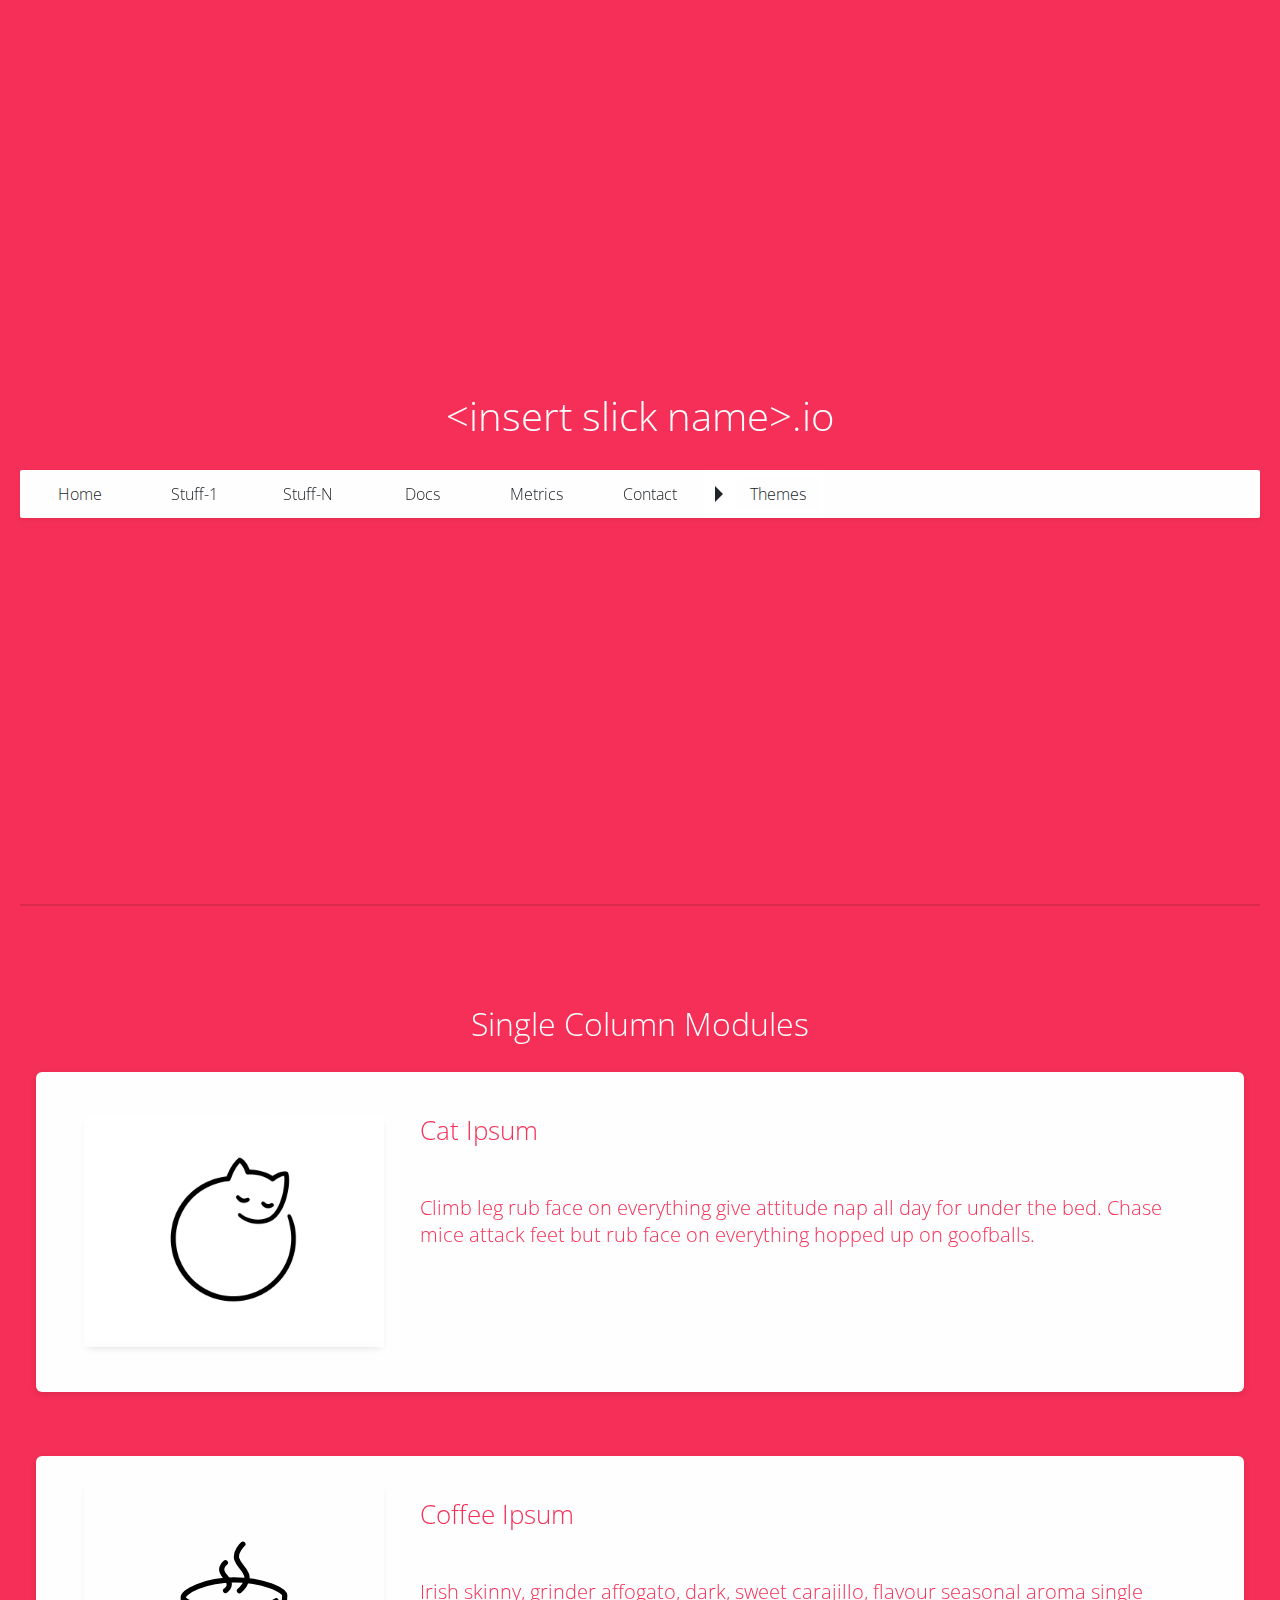
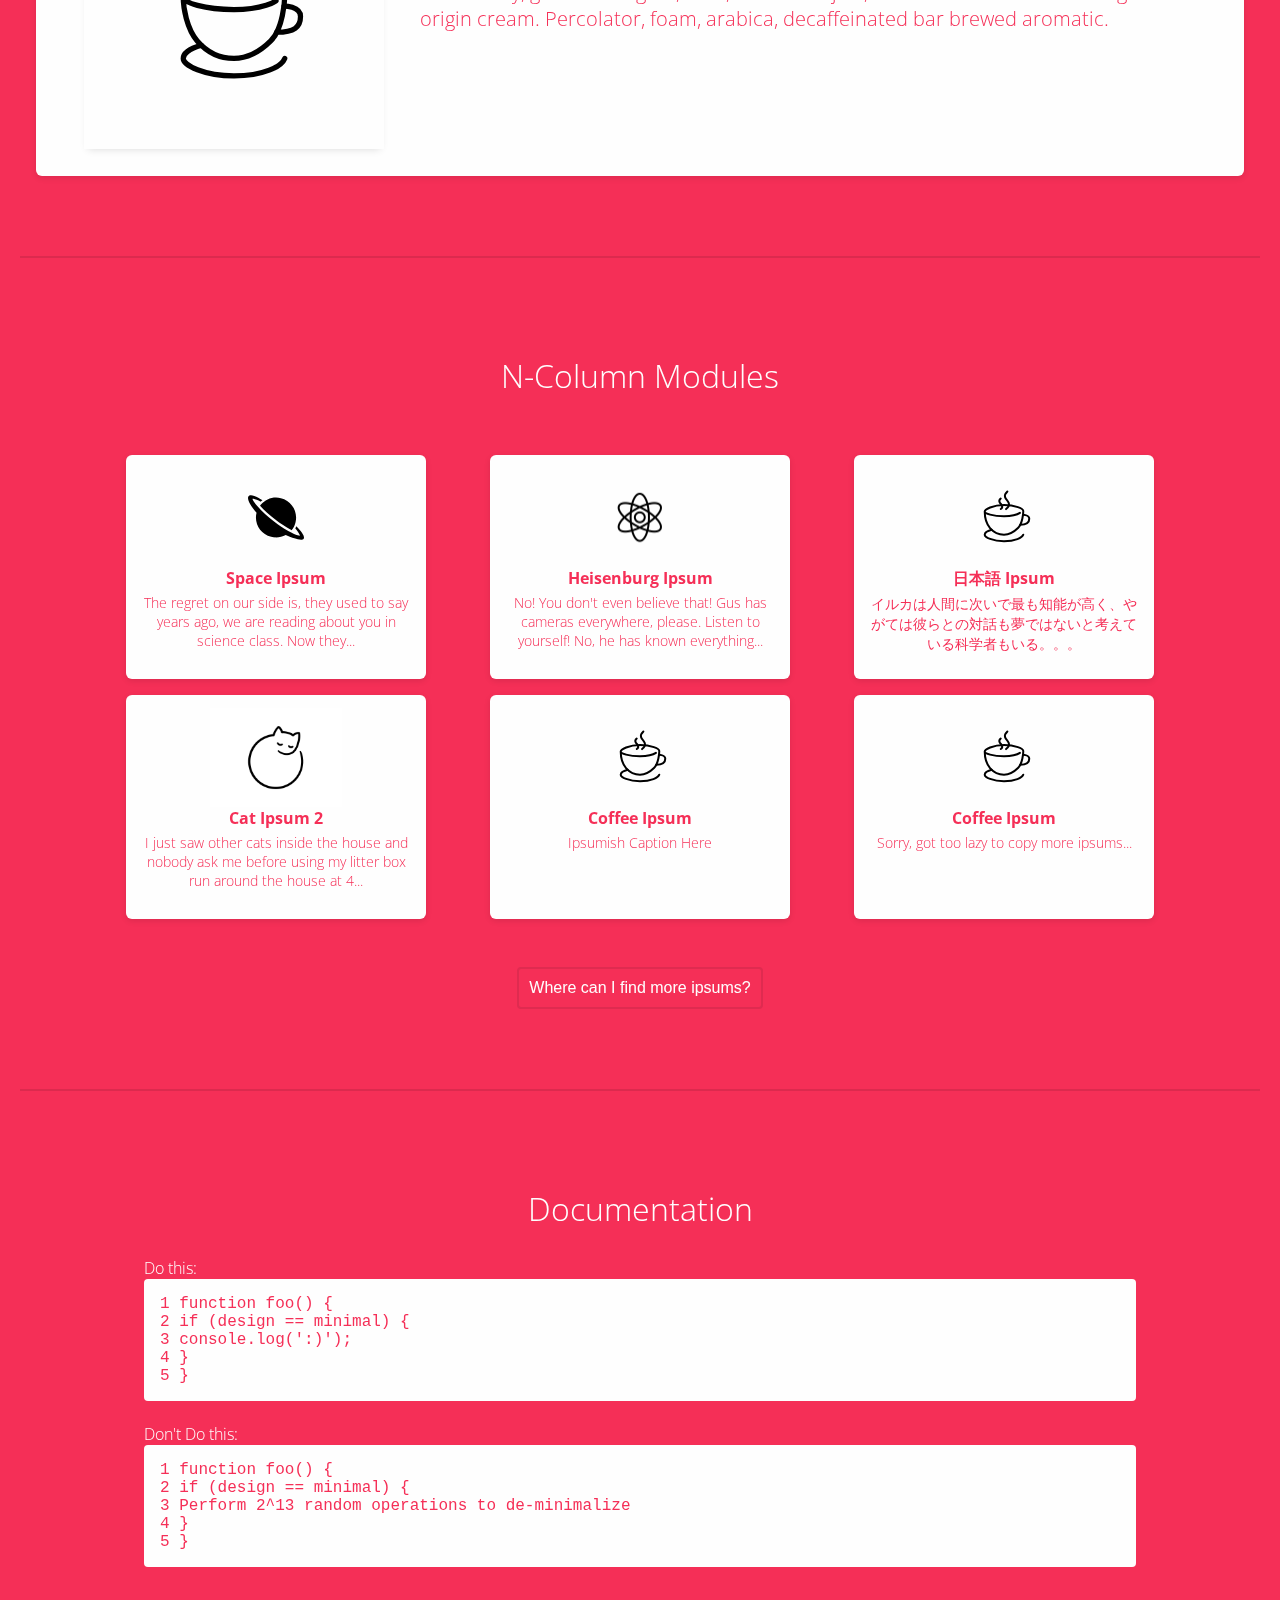
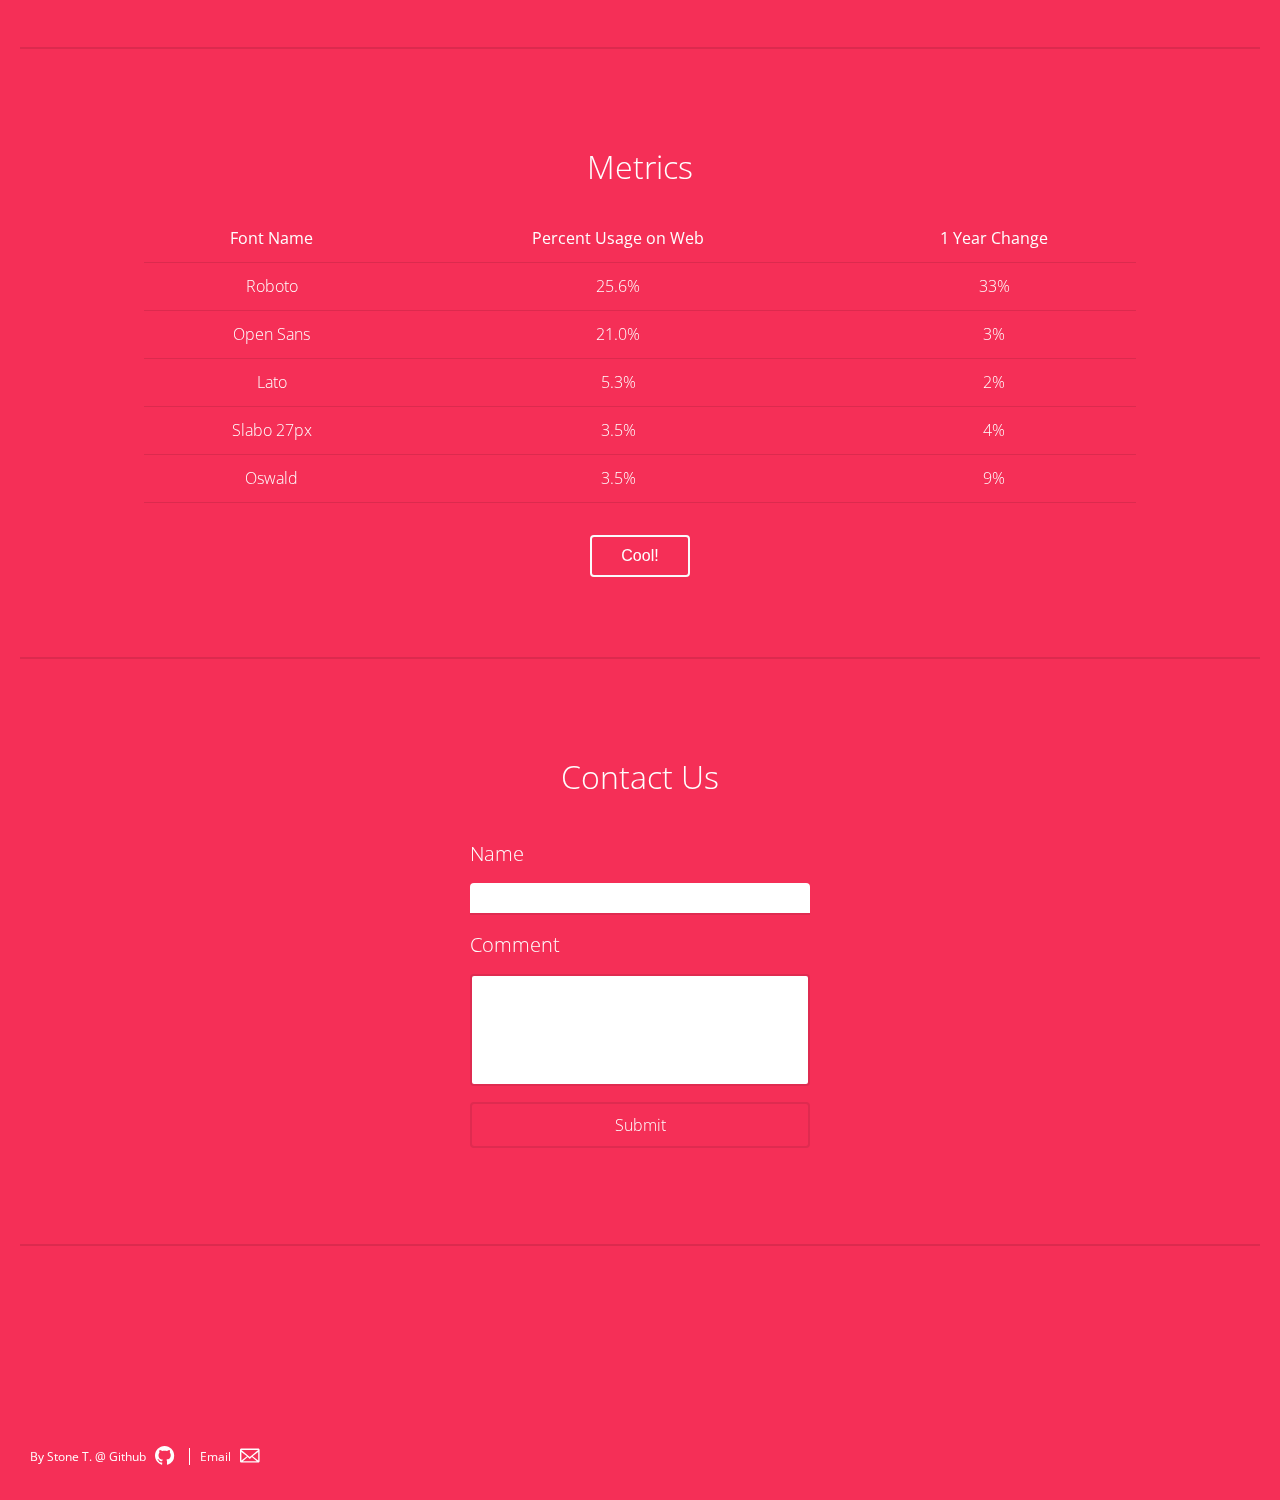
==== Minimal1/index.html @ a73bdd00 "Update index.html" ====
<!DOCTYPE html>
<html lang="en">

<head>
  <meta charset="UTF-8" />
  <meta name="viewport" content="width=device-width,initial-scale=1.0">
  <title>Minimal 1</title>
  <link href="https://fonts.googleapis.com/css?family=Open+Sans" rel="stylesheet"> 
  <link rel="stylesheet" href="styles/base.css">
  <link rel="stylesheet" href="styles/index.css">
  <link rel="stylesheet" href="styles/buttons.css">
  <script src="scripts/jquery-3.3.1.min.js"></script>
  <script src="scripts/base.js"></script>
</head>

<body>
  <div style="height:50vh;position: relative">
    <h1 style='text-align: center;position: absolute;bottom:0px;width:100%'>&lt;insert slick name&gt.io</h1>
  </div>
  <header>
    <ul class='links'>
      <li class='link'><a href="#">Home</a></li>
      <li><a href="#m1column">Stuff-1</a></li>
      <li><a href="#ncolumn">Stuff-N</a></li>
      <li><a href="#docs">Docs</a></li>
      <li><a href="#metrics">Metrics</a></li>
      <li><a href="#contact">Contact</a></li>
      <ul class='dropdownLinksWrapper' id="colorDropdownWrapper">
        <li class='dropdownTitle' id='colorDropdown'>
          <div class='rightTriangle'></div>
          <div>Themes</div>
        </li>
        <div class="dropdownLinks">
          <li  id='theme-default'><a>Default</a></li>
          <li class='choiceSelected' id='theme-red'><a>Red</a></li>
          <li id='theme-orange'><a>Orange</a></li>
          <li id='theme-green'><a>Green</a></li>
        </div>
      </ul>
    </ul>
    <ul>

    </ul>
  </header>
  <div style="height:calc(50vh - 6rem); position: relative">
  </div>
  <div class='divider' id="m1column" style="margin-top:0px"></div>
  <div class="container">
    <div class="mainContent">
      <h2>Single Column Modules</h2>
      <div class="displayModules-1">
        <a href="#m1-1">
          <div class="module-1" id="m1-1">
            <div class="content-image">
              <img src="images/zencat.png">
            </div>

            <div class="content-text">
              <h3 class="content-title">Cat Ipsum</h3>
              <p class="content-desc"> Climb leg rub face on everything give attitude nap all day for under the bed. Chase mice attack feet but rub face on everything hopped up on goofballs. </p>
            </div>
          </div>
        </a>
        <a href="#m1-2">
          <div class="module-1" id="m1-2">
            <div class="content-image">
              <img src="images/coffee.svg">
            </div>

            <div class="content-text">
              <h3 class="content-title">Coffee Ipsum</h3>
              <p class="content-desc"> Irish skinny, grinder affogato, dark, sweet carajillo, flavour seasonal aroma single origin cream. Percolator, foam, arabica, decaffeinated bar brewed aromatic. </p>
            </div>
          </div>
        </a>
      </div>
      <div class='divider' id="ncolumn"></div>
      <h2>N-Column Modules</h2>
      <div class="displayModules-3">
        <a href="#ncolumn">
          <div class="module-3">
            <div class="content-image-3">
              <img src="images/planet.svg">
            </div>
            <div class="content-text-3">
              <h3 class="content-title-3">Space Ipsum</h3>
              <p class="content-desc-3"> The regret on our side is, they used to say years ago, we are reading about you in science class. Now they... </p>
            </div>
          </div>
        </a>
        <a href="#ncolumn">
          <div class="module-3">
            <div class="content-image-3">
              <img src="images/physics.png" style='width:100px;height100px;'>
            </div>
            <div class="content-text-3">
              <h3 class="content-title-3">Heisenburg Ipsum</h3>
              <p class="content-desc-3" style='text-overflow: ellipsis;overflow-y: hidden;'>No! You don't even believe that! Gus has cameras everywhere, please. Listen to yourself! No, he has known everything... </p>
            </div>
          </div>
        </a>
        <a href="#ncolumn">
          <div class="module-3">
            <div class="content-image-3">
              <img src="images/coffee.svg">
            </div>
            <div class="content-text-3">
              <h3 class="content-title-3">日本語 Ipsum</h3>
              <p class="content-desc-3"> イルカは人間に次いで最も知能が高く、やがては彼らとの対話も夢ではないと考えている科学者もいる。。。</p>
            </div>
          </div>
        </a>
        <a href="#ncolumn">
          <div class="module-3">
            <div class="content-image-3">
              <img src="images/zencat.png">
            </div>
            <div class="content-text-3">
              <h3 class="content-title-3">Cat Ipsum 2</h3>
              <p class="content-desc-3"> I just saw other cats inside the house and nobody ask me before using my litter box run around the house at 4...</p>
            </div>
          </div>
        </a>
        <a href="#ncolumn">
          <div class="module-3">
            <div class="content-image-3">
              <img src="images/coffee.svg">
            </div>
            <div class="content-text-3">
              <h3 class="content-title-3">Coffee Ipsum</h3>
              <p class="content-desc-3"> Ipsumish Caption Here</p>
            </div>
          </div>
        </a>
        <a href="#ncolumn">
          <div class="module-3">
            <div class="content-image-3">
              <img src="images/coffee.svg">
            </div>
            <div class="content-text-3">
              <h3 class="content-title-3">Coffee Ipsum</h3>
              <p class="content-desc-3"> Sorry, got too lazy to copy more ipsums...</p>
            </div>
          </div>
        </a>
      </div>
      <button class="button button-primary" id='whereIpsum'>Where can I find more ipsums?</button>
      <div class='divider' id="docs"></div>
      <h2>Documentation</h2>
      <div style="text-align: left; width:80%;margin-left:10%;">
        <label>Do this:</label>
        <code>
          1 function foo() {
          <br>
          2 if (design == minimal) {
          <br>
          3 console.log(':)');
          <br>
          4 }
          <br>
          5 }
        </code>
        <br>
        <label>Don't Do this:</label>
        <code>
          1 function foo() {
          <br>
          2 if (design == minimal) {
          <br>
          3 Perform 2^13 random operations to de-minimalize
          <br>
          4 }
          <br>
          5 }
        </code>
      </div>
      <div class='divider' id="metrics"></div>
      <h2>Metrics</h2>
      <div class="table-wrapper" style="margin-left:10%;width:80%">
        <table>
          <tr style="box-shadow:none;">
            <th>Font Name</th>
            <th>Percent Usage on Web</th>
            <th>1 Year Change</th>
          </tr>
          <tr>
            <td>Roboto</td>
            <td>25.6%</td>
            <td>33%</td>
          </tr>
          <tr>
            <td>Open Sans</td>
            <td>21.0%</td>
            <td>3%</td>
          </tr>
          <tr>
            <td>Lato</td>
            <td>5.3%</td>
            <td>2%</td>
          </tr>
          <tr>
            <td>Slabo 27px</td>
            <td>3.5%</td>
            <td>4%</td>
          </tr>
          <tr>
            <td>Oswald</td>
            <td>3.5%</td>
            <td>9%</td>
          </tr>
        </table>
      </div>
      <button class="button button-secondary" style="width:100px;margin-top:2em;" id="findStats">Cool!</button>
      <div class='divider' id="contact"></div>
      <h2>Contact Us</h2>
      <div style="width: 30%;margin:auto;min-width:300px;">
        <form action=''>
          <label>Name</label>
          <input type="text">
          <label>Comment</label>
          <textarea></textarea>
          <div class="button button-primary" id='submit' style='text-align: center;'>Submit</div>
        </form>
      </div>
      <div class='divider'></div>
      <div style="height:100px">
      </div>
    </div>
  </div>
  <footer class="footer">
    <span style="margin-right:4px;">By Stone T. @ Github</span><a href="https://github.com/StoneT2000"><svg height="24" width="24" class="octicon octicon-mark-github" viewBox="0 0 20 20" version="1.1" aria-hidden="true">
        <path fill-rule="evenodd" d="M8 0C3.58 0 0 3.58 0 8c0 3.54 2.29 6.53 5.47 7.59.4.07.55-.17.55-.38 0-.19-.01-.82-.01-1.49-2.01.37-2.53-.49-2.69-.94-.09-.23-.48-.94-.82-1.13-.28-.15-.68-.52-.01-.53.63-.01 1.08.58 1.23.82.72 1.21 1.87.87 2.33.66.07-.52.28-.87.51-1.07-1.78-.2-3.64-.89-3.64-3.95 0-.87.31-1.59.82-2.15-.08-.2-.36-1.02.08-2.12 0 0 .67-.21 2.2.82.64-.18 1.32-.27 2-.27.68 0 1.36.09 2 .27 1.53-1.04 2.2-.82 2.2-.82.44 1.1.16 1.92.08 2.12.51.56.82 1.27.82 2.15 0 3.07-1.87 3.75-3.65 3.95.29.25.54.73.54 1.48 0 1.07-.01 1.93-.01 2.2 0 .21.15.46.55.38A8.013 8.013 0 0 0 16 8c0-4.42-3.58-8-8-8z"></path>
      </svg></a><span style="border-right: 1px solid;margin:0px 10px 0px 10px;"></span><span style="margin-right:4px;">Email</span><a href="mailto:stoneztao@gmail.com"><svg width="28" height="28" class="octicon octicon-mail" viewBox="0 0 20 18" version="1.1" aria-hidden="true">
        <path fill-rule="evenodd" d="M0 4v8c0 .55.45 1 1 1h12c.55 0 1-.45 1-1V4c0-.55-.45-1-1-1H1c-.55 0-1 .45-1 1zm13 0L7 9 1 4h12zM1 5.5l4 3-4 3v-6zM2 12l3.5-3L7 10.5 8.5 9l3.5 3H2zm11-.5l-4-3 4-3v6z"></path>
      </svg></a>
  </footer>
  <div class='popup' id='popup-1'>
    <div class='popup-module'>
      <div class="popup-module-topbar">
        <span class='popup-title'>Lorem</span>
        <div class="closebtn" id="closePopup-1">
          <div class="sm-close"></div>
        </div>
      </div>
      <p class='popup-content'>Ipsum</p>
    </div>
  </div>
</body>

</html>
---- Minimal1/styles/base.css ----
:root {
  --black:#212529;
  --text: #212529;
  --text2nd: #494c4f;
  --bg:#fefefe;
  --bg2:#212529;
  --primary: rgb(230,230,230);
  --primaryHover: rgb(127,127,127);
  --primaryActive:#212529;
  --secondary: rgb(33,37,41);
  --secondaryHover: rgb(33,37,41);
  
  /*Red Style*/
  --text:#fefefe;
  --text2nd: #f2f2f2;
  --bg:#f52f57;
  --bg2:#f52f57;
  --primary: #df2b50; /*3 levels down*/
  --primaryHover: #b32340; /* 5 down*/
  --primaryActive:#861a30; /* 7 down*/
  --secondary: #fafafc;
  --secondaryHover: #fafafc;
  --secondaryActive:#f5f5f9;
}
* {
  box-sizing: border-box;
  scroll-behavior: smooth;
}
html {
  font-size:16px;
}
body{
  -webkit-box-sizing: border-box;
          box-sizing: border-box;
  font-weight: 300;
  background-color: var(--bg);
  color:var(--text);
  font-family: 'Open Sans', sans-serif;
  margin: 0px;
  margin: 20px;
  transition:background-color 0.8s;
}
h1, h2 {
  font-weight:300;
}
h1 {
  font-size:2.5rem;
}
h2 {
  font-size:2rem;
}
.container {
  width:100%;
  min-height: 100%;
  text-align: center; 
}
button{
  border:none;
}
button:focus {outline:0;}
/*Header*/
header {
  width:100%;
  height:3rem;
  border-radius:2px;
  position: sticky;
  margin-bottom: 2rem;
  top:.5rem;
  z-index:9999;
  box-shadow: 0px 2px 4px 0px rgba(0,0,0,0.05);
  background-color: #fefefe;
  color:#212529;
}
header ul {
  height: 3rem;
  padding:0px;
  display:block;
  margin:0px;
}
header li {
  list-style-type: none;
  position: relative;
  display:inline-block;
  background-color: #fefefe;
  max-width: 100px;
  width: 10%;
  height:2rem;
  margin-top:0.5rem;
  text-align: center;
  margin-left:10px;
  border-radius:4px;
  transition:border-radius .4s, background-color .4s;
}
header li a:active {
  outline: none;
}
header li a {
  text-decoration: none;
  line-height: 2rem;
  font-size:1rem;
  width:100%;
  display:block;
  border: none;
  transition:border-radius .2s, background-color 0.2s, color 0.2s;
}
header li:hover {
  background-color:var(--bg2);
  color:#fefefe;
  cursor:pointer;
}
.choiceSelected {
  background-color:var(--bg2);
  color:#fefefe;
  cursor:pointer;
}
.dropdownLinksWrapper {
  height:3rem;
  top:0px;
  display:inline-block;
  vertical-align:top;
  overflow-y: hidden;
  background-color:white;
  width:10%;
  padding-left:1rem;
  max-width:120px;
  min-width:120px;
  transition: height 0.6s, box-shadow 0.4s;
  border-radius:4px;
  box-shadow: 0px 0px 0px -10px rgba(0,0,0,0.1);
}
.dropdownLinksWrapper li {
  display:block;
  width:100%;
  margin-left:1rem;
  width:84px;
  text-align: center;
}
.choiceSelected::before {
  content:url('../images/checkmark.svg');
  left:-2rem;
  width:2rem;
  height:2rem;
  position: absolute;
}

.dropdownTitle {
  line-height: 2rem;
}
/*Code Blocks*/
code {
  text-align: left !important;
  background-color: var(--text);
  display:block;
  color:var(--bg);
  padding:1rem;
  border-radius: 4px;
}
/*Table*/
table {
  width: 100%;
  border-collapse: collapse;
  background-color:var(--bg);
  font-weight:300;
}
th {
  text-align: center;
  padding-left: 1rem;
  font-weight:400;
}
tr {
  padding:0px;
  margin:0px;
  border-bottom: 1px solid rgba(0,0,0,0.1);
  transition: box-shadow 0.2s;
  height: 3rem;
}
tr:hover {
  box-shadow: 0px 0px 6px 0px rgba(0,0,0,0.1);
}
td {
  margin:0px;
  padding:0px;
  padding-left:1rem;
}
/*Forms*/
form {
  width: 100%;
  text-align: left;
  font-size:1.25rem;
  font-weight:300;
  padding:1rem;
}
form label {
  font-size:1.25rem;
}
form input, form textarea {
  display:block;
  width:100%;
  border:none;
  font-family: 'Open Sans';
  margin-top: 1rem;
  margin-bottom:1rem;
  font-size:inherit;
  font-weight:inherit;
  height:2rem;
  font-size:1rem;
}
form input {
  border-top-right-radius:4px;
  border-top-left-radius:4px;
  padding:0.5rem;
  border-bottom: 2px solid var(--primary);
  transition: border-bottom 0.2s;
}
form textarea:hover, form input:hover {
  border-color: var(--primaryHover);
}
form input:focus, form textarea:focus {
  border-color:var(--primaryActive);
}
form textarea {
  border-radius:4px;
  height: 7rem;
  padding: 0.5rem;
  border: 2px solid var(--primary);
  transition: border 0.2s;
  width:100% !important;
  resize:none;
}
/*Buttons*/
.button {
  padding:10px;
  font-size:1rem;
  color:var(--text);
  background-color:var(--bg);
  border-radius: 4px;
  cursor:pointer;
  font-size: 1rem;
  font-weight: 300;
  transition: border-color 0.2s, background-color 0.2s, color 0.2s;
}
.button-primary:hover {
  border-color: var(--primaryHover);
}
.button-primary:active {
  border-color: var(--primaryActive);
}
.button-primary {
  border: 2px solid var(--primary);
}
.button-secondary {
  border: 2px solid var(--secondary);
}
.button-secondary:hover {
  border-color: var(--secondaryHover);
  background-color: var(--secondaryHover);
  color: var(--bg);
}
.button-secondary:active {
}
/*Footer*/
.footer{
  position: relative;
  margin-left:10px;
  z-index:9999;
}
.footer a{
  color: var(--text);
  margin-left: 5px;
  border: none;
}
.footer span{
  font-size: 12px;
  font-weight: 400;
  font-size:12px;
  vertical-align:text-top;
}
.octicon-mark-github, .octicon-mail{
  fill: var(--text);
  -webkit-transition: fill 0.3s;
  -o-transition: fill 0.3s;
  transition: fill 0.3s;
  vertical-align: text-bottom;
}
.octicon-mail {
  transform: translateY(1px);
}
.octicon-mark-github:hover, .octicon-mail:hover{
  fill: var(--text2nd);
}
a {
  color:inherit;
}
a:visited {
  color:inherit;
}
a {
  text-decoration: none;
  border-bottom: 2px solid;
  transition: border-bottom 0.1s;
}
a:hover {
  border-width: 4px;
}
@media only screen and (max-width: 800px) {
  html {
    font-size:14px;
  }
}
@media only screen and (max-width: 440px) {
  html {
    font-size:14px;
  }
}
---- Minimal1/styles/index.css ----
.displayModules-1 > a {
  text-decoration: none;
  border: none;
}
.displayModules-3 > a{
  text-decoration: none;
  border: none;
}
.displayModules-3 {
  display:flex;
  flex-wrap:wrap;
  justify-content: center;
  margin-bottom: 4rem;
}
.module-1, .module-3 {
  background-color:#fefefe;
  box-shadow: 0px 2px 6px 0px rgba(0,0,0,0.1);
  height:20rem;
  width:calc(100% - 2rem);
  margin-top:1rem;
  margin-bottom:1rem;
  margin-right:1rem;
  margin-left:1rem;
  transition: box-shadow 0.2s, transform 0.2s;
  color:var(--bg2);
  border-radius:6px;
}
.module-1:hover, .module-3:hover {
  box-shadow: 0px 2px 22px 0px rgba(0,0,0,0.1);
  transform: scale(1.01);
}
.module-3 {
  height:inherit;
  padding:0.8rem;
}
.module-1 {
  padding:1rem;
  margin-bottom:4rem;
}
.displayModules-3 a {
  min-width:300px;
  width:calc(30% - 0.5rem);
  height:14rem;
  padding:1rem;
  margin-bottom:1rem;
}
.content-text {
  width:calc(70% - 1rem);
  display:inline-block;
  font-weight: 300;
  text-align: left;
  padding-left: 2rem;
  font-size:1.25rem;
  height:100%;
  vertical-align: middle;
}
.content-image {
  width: calc(30% - 1rem);
  max-width: calc(300px);
  max-height: 100%;
  display:inline-block;
  vertical-align: middle;
  box-shadow:0px 4px 8px -4px rgba(0, 0, 0, 0.15);
  
}
.content-image img {
  width: 100%;
}
.content-title {
  display: inline-block;
  font-weight: 300;
  font-size:1.6rem;
}
.content-desc {
  display: inline-block;
}
.content-image-3 {
  height:50%;
  max-width: 100%;
}
.content-image-3 img{
  height: 100%;
  max-width: 100%;
}
.content-text-3 {
  width:100%;
  display: block;
  font-size:0.85rem;
}
.content-title-3{
  margin:0px;
  margin-bottom:0.25rem;
}
.content-desc-3 {
  margin:0px;
}
.divider {
  width:100%;
  height:2px;
  background-color:rgba(0,0,0,0.1);
  margin-top:5rem;
  margin-bottom:6rem;
}
.popup {
  position: fixed;
  width:100vw;
  height:100vh;
  background-color:rgba(0,0,0,0.5);
  display:block;
  z-index:-1;
  top:0px;
  left:0px;
  opacity:0;
  transition: opacity 0.4s;
}
.popup-module {
  width: 70%;
  display:block;
  position: fixed;
  top:calc(50%);
  transform:translateY(-50%);
  left:calc(15%);
  background-color:#fefefe;
  color:var(--bg);
  border-radius:10px;
  z-index:999999;
  box-shadow:0px 2px 24px 0px rgba(0,0,0,0.15);
}
.popup-module-topbar {
  background-color:var(--bg2);
  color:#fefefe;
  height:4rem;
  border-radius: 4px 4px 0px 0px;
}
.popup-module-topbar span {
  font-size:2rem;
  padding-left:1rem;
}
.popup-module p {
  padding: 1rem;
  font-size:1.5rem;
  color:var(--bg2);
}
---- Minimal1/styles/buttons.css ----
.sm-close {
  background-color: #fefefe;
  width: 2rem;
}

.sm-close::before,
.sm-close::after {
  content: '';
  position: absolute;
  top: calc(50% - 0.1rem);
  right: 0;
  bottom: 0;
  left: calc(50% - 0.9rem);
  width: 1.8rem;
  border-radius: 4px;
  height: 0.2rem;
  transform-origin: center;
  transform: rotate(45deg);
  background-color: inherit;
  z-index:999;
}

.sm-close::after {
  transform: rotate(-45deg);
}

.sm-close:hover {
    
}

.closebtn {
  cursor: pointer;
  position: absolute;
  top: 0.65rem;
  left: calc(100% - 2.5rem);
  width: 1.8rem;
  height: 1.8rem;
  transition: background-color 0.2s, border-radius 0.2s;
  border-radius:50%;
}
.closebtn::after {
  content: '';
  position: absolute;
  width:0rem;
  height:0rem;
  left:calc(50% - 0.3rem);
  top:calc(50% - 0.3rem);
  border-radius:50%;
  background-color:rgba(0,0,0,0.15);
  transition:width 0.2s, height 0.2s, left 0.2s, top 0.2s;
}
.closebtn:hover::after {
  width:2.4rem;
  height:2.4rem;
  left:-0.3rem;
  top:-0.3rem;
}
.closebtn:hover {


}

.rightTriangle {
  width: 0; 
  height: 0; 
  position: absolute;
  top:0.5rem;
  left:-1.3rem;
  border-top: 0.5rem solid transparent;
  border-bottom: 0.5rem solid transparent;
  border-left: 0.5rem solid #212529;
  transition: transform 0.3s;
  /*border-left-color:inherit;*/
}
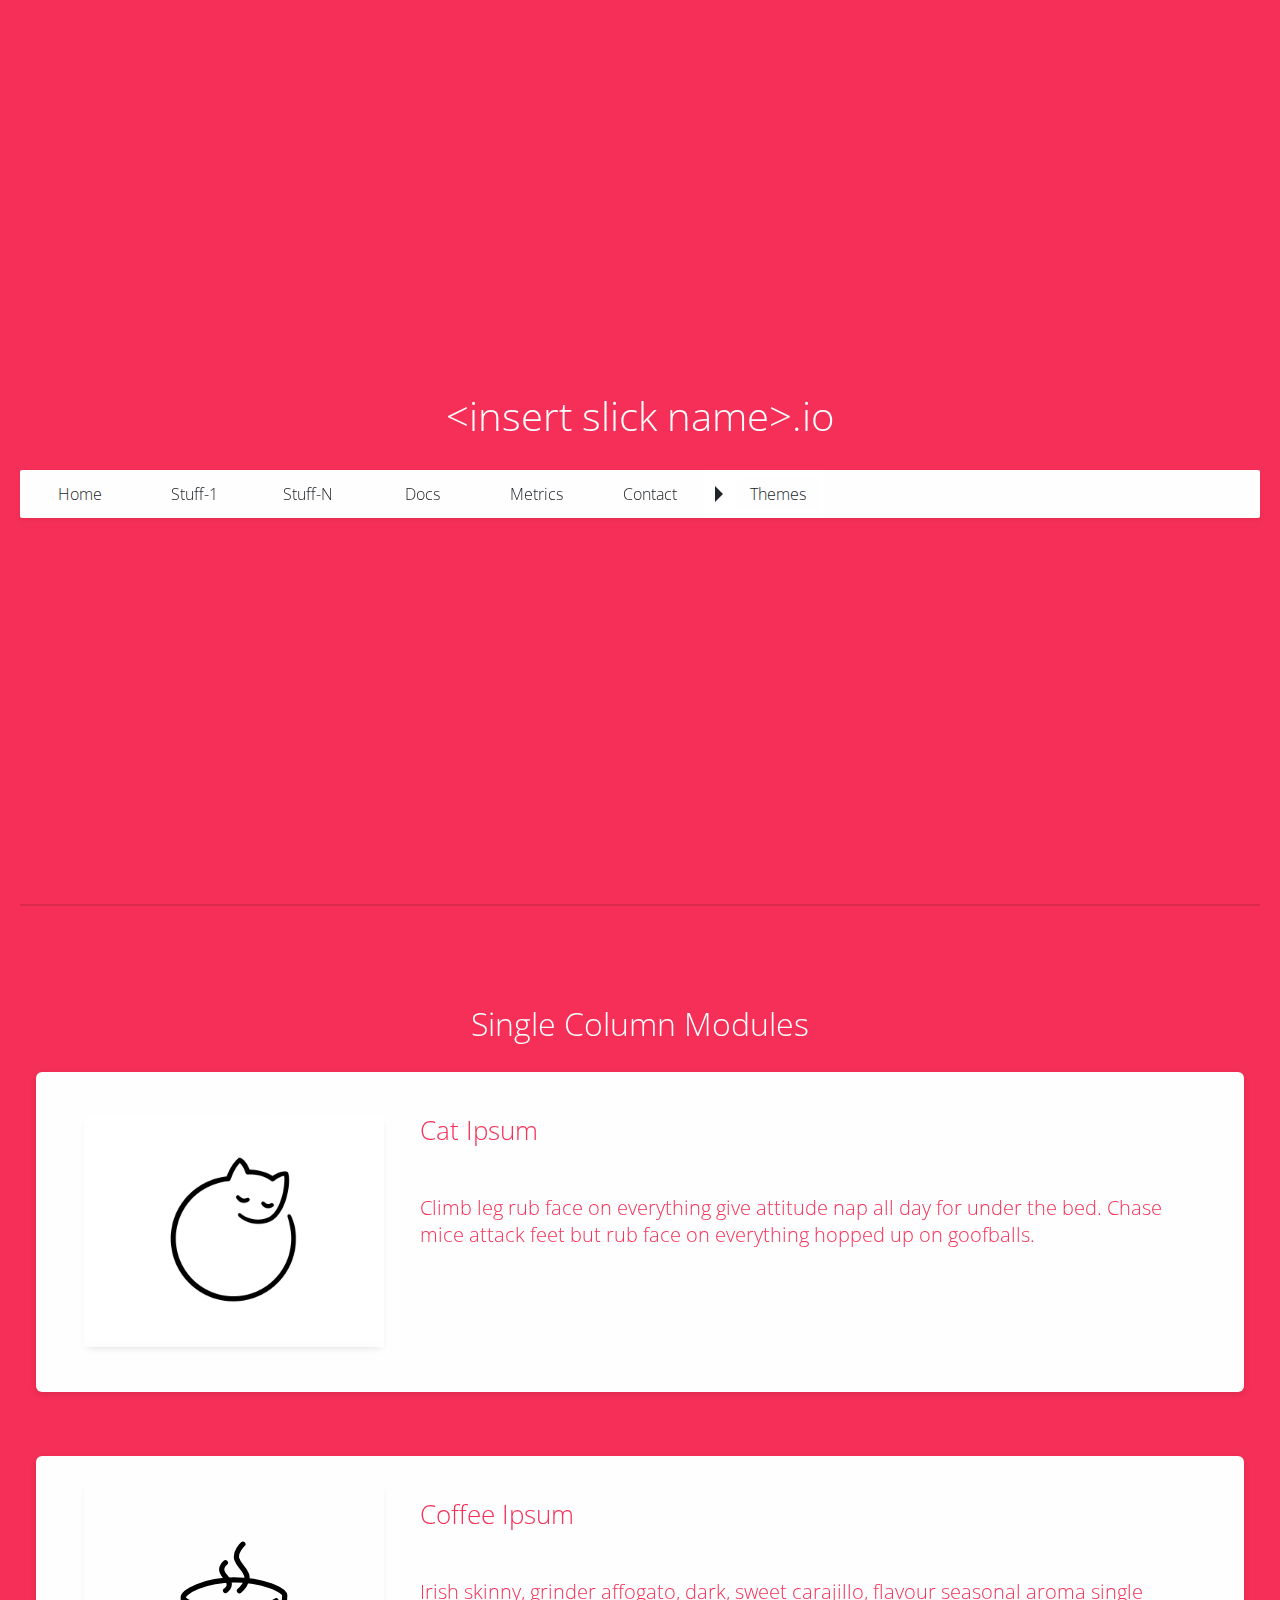
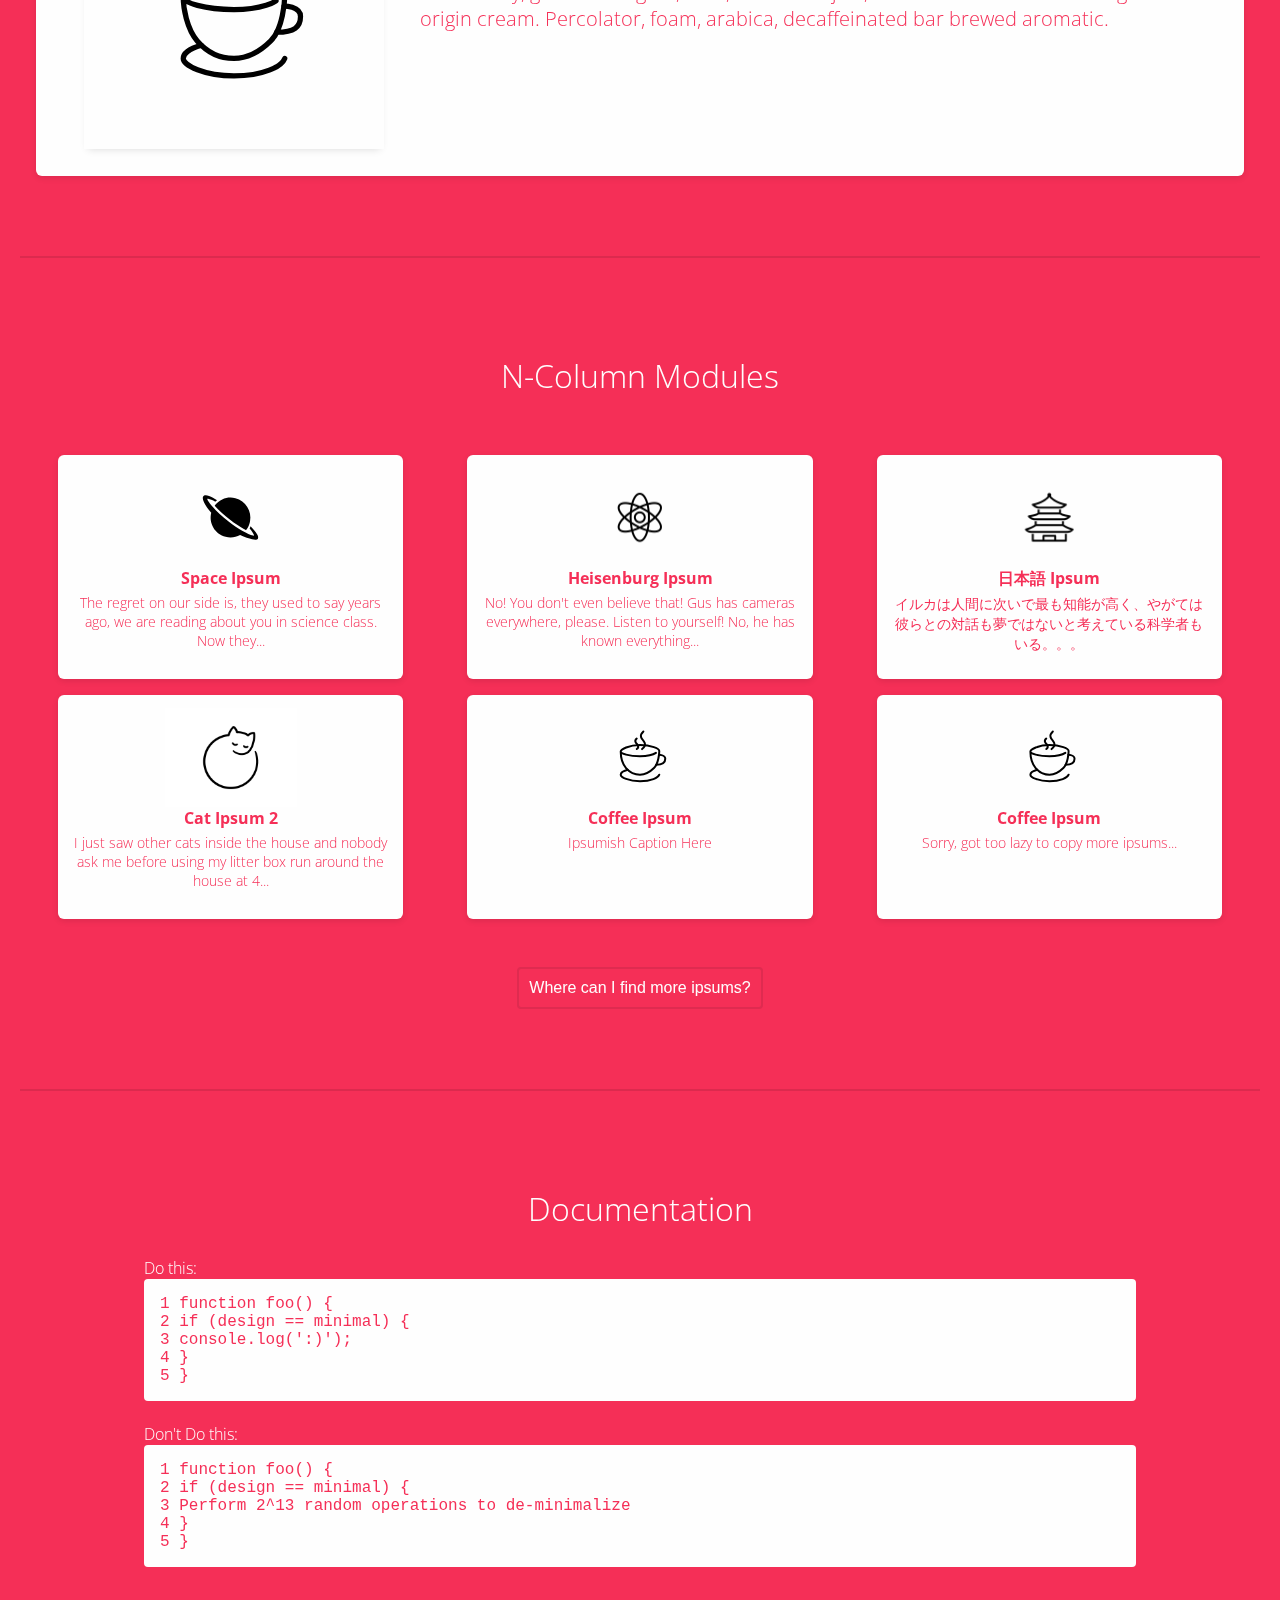
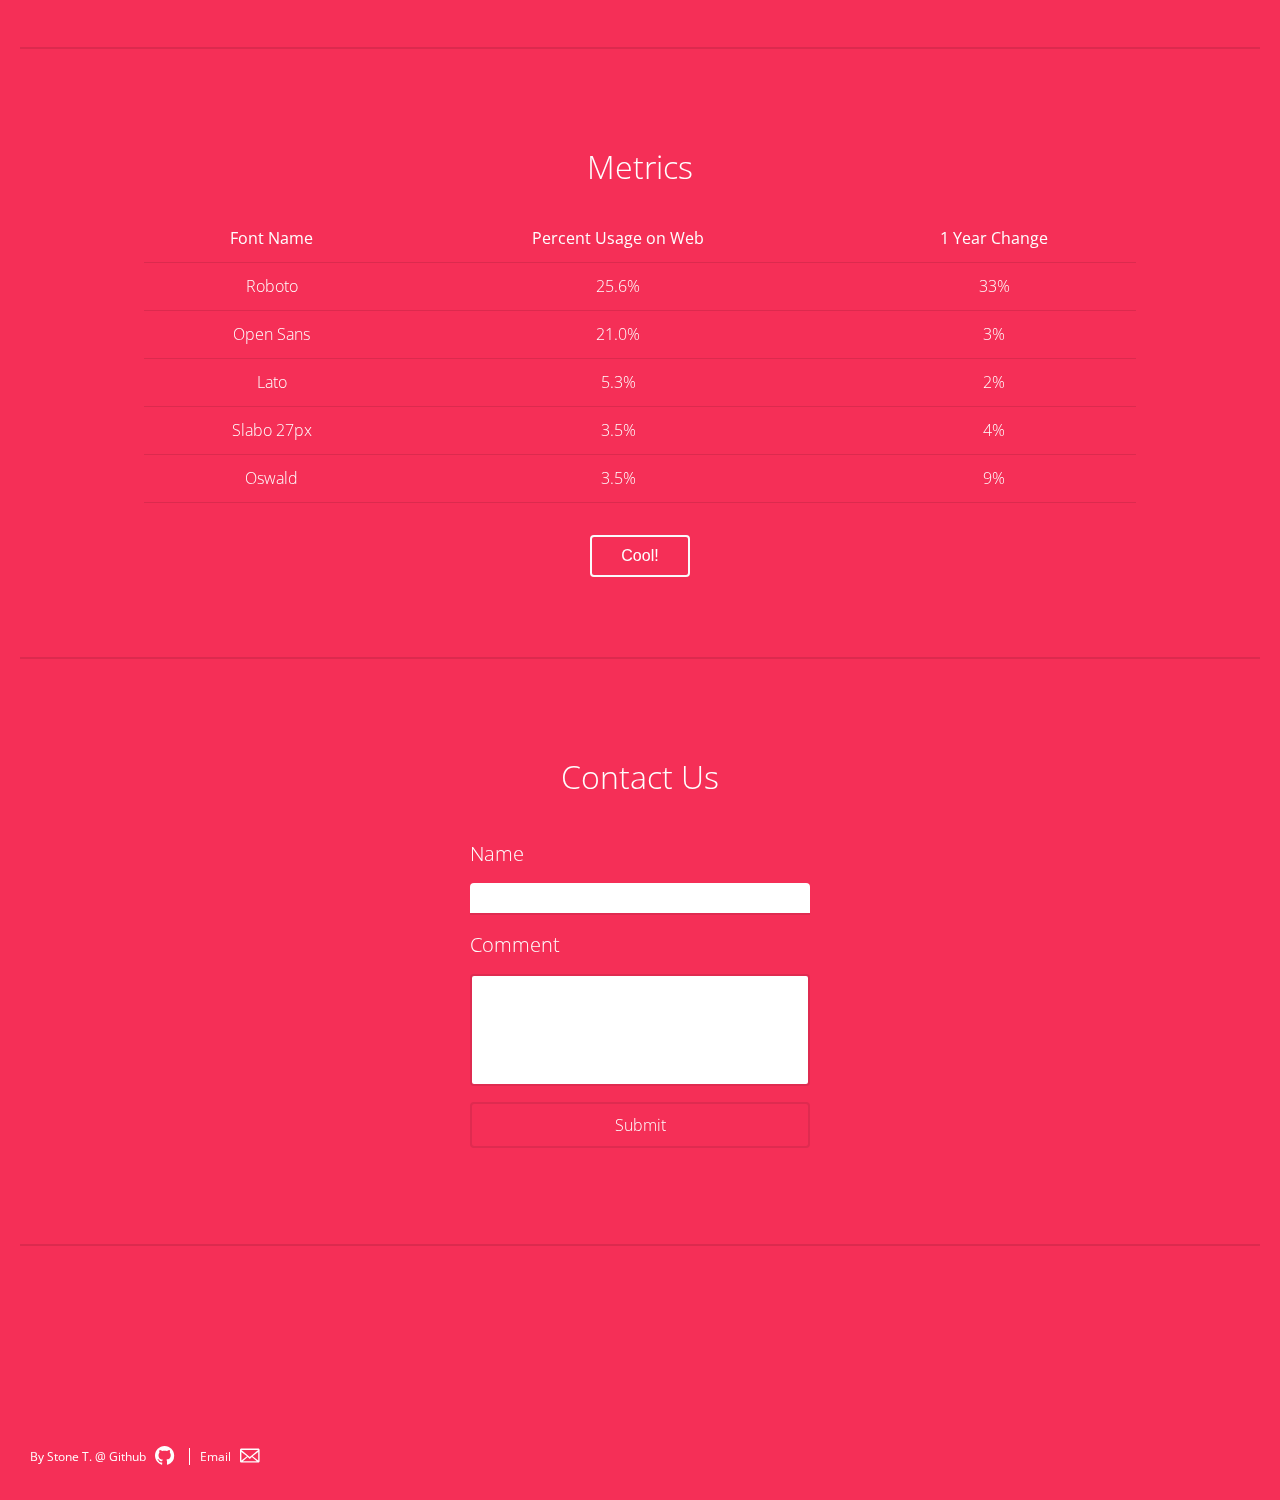
==== commit 903c38c2: "Update" ====
--- a/Minimal1/index.html
+++ b/Minimal1/index.html
@@ -91,7 +91,7 @@
         <a href="#ncolumn">
           <div class="module-3">
             <div class="content-image-3">
-              <img src="images/physics.png" style='width:100px;height100px;'>
+              <img src="images/physics.png">
             </div>
             <div class="content-text-3">
               <h3 class="content-title-3">Heisenburg Ipsum</h3>
@@ -102,7 +102,7 @@
         <a href="#ncolumn">
           <div class="module-3">
             <div class="content-image-3">
-              <img src="images/coffee.svg">
+              <img src="images/pagoda-1.png">
             </div>
             <div class="content-text-3">
               <h3 class="content-title-3">日本語 Ipsum</h3>
--- a/Minimal1/styles/base.css
+++ b/Minimal1/styles/base.css
@@ -23,6 +23,7 @@
   --secondaryActive:#f5f5f9;
 }
 * {
+  -webkit-box-sizing: border-box;
   box-sizing: border-box;
   scroll-behavior: smooth;
 }
@@ -38,6 +39,8 @@
   font-family: 'Open Sans', sans-serif;
   margin: 0px;
   margin: 20px;
+  -webkit-transition:background-color 0.8s;
+  -o-transition:background-color 0.8s;
   transition:background-color 0.8s;
 }
 h1, h2 {
@@ -63,10 +66,12 @@
   width:100%;
   height:3rem;
   border-radius:2px;
+  position: -webkit-sticky;
   position: sticky;
   margin-bottom: 2rem;
   top:.5rem;
   z-index:9999;
+  -webkit-box-shadow: 0px 2px 4px 0px rgba(0,0,0,0.05);
   box-shadow: 0px 2px 4px 0px rgba(0,0,0,0.05);
   background-color: #fefefe;
   color:#212529;
@@ -89,6 +94,8 @@
   text-align: center;
   margin-left:10px;
   border-radius:4px;
+  -webkit-transition:border-radius .4s, background-color .4s;
+  -o-transition:border-radius .4s, background-color .4s;
   transition:border-radius .4s, background-color .4s;
 }
 header li a:active {
@@ -101,6 +108,8 @@
   width:100%;
   display:block;
   border: none;
+  -webkit-transition:border-radius .2s, background-color 0.2s, color 0.2s;
+  -o-transition:border-radius .2s, background-color 0.2s, color 0.2s;
   transition:border-radius .2s, background-color 0.2s, color 0.2s;
 }
 header li:hover {
@@ -124,8 +133,13 @@
   padding-left:1rem;
   max-width:120px;
   min-width:120px;
+  -webkit-transition: height 0.6s, -webkit-box-shadow 0.4s;
+  transition: height 0.6s, -webkit-box-shadow 0.4s;
+  -o-transition: height 0.6s, box-shadow 0.4s;
   transition: height 0.6s, box-shadow 0.4s;
+  transition: height 0.6s, box-shadow 0.4s, -webkit-box-shadow 0.4s;
   border-radius:4px;
+  -webkit-box-shadow: 0px 0px 0px -10px rgba(0,0,0,0.1);
   box-shadow: 0px 0px 0px -10px rgba(0,0,0,0.1);
 }
 .dropdownLinksWrapper li {
@@ -171,10 +185,15 @@
   padding:0px;
   margin:0px;
   border-bottom: 1px solid rgba(0,0,0,0.1);
+  -webkit-transition: -webkit-box-shadow 0.2s;
+  transition: -webkit-box-shadow 0.2s;
+  -o-transition: box-shadow 0.2s;
   transition: box-shadow 0.2s;
+  transition: box-shadow 0.2s, -webkit-box-shadow 0.2s;
   height: 3rem;
 }
 tr:hover {
+  -webkit-box-shadow: 0px 0px 6px 0px rgba(0,0,0,0.1);
   box-shadow: 0px 0px 6px 0px rgba(0,0,0,0.1);
 }
 td {
@@ -210,6 +229,8 @@
   border-top-left-radius:4px;
   padding:0.5rem;
   border-bottom: 2px solid var(--primary);
+  -webkit-transition: border-bottom 0.2s;
+  -o-transition: border-bottom 0.2s;
   transition: border-bottom 0.2s;
 }
 form textarea:hover, form input:hover {
@@ -223,6 +244,8 @@
   height: 7rem;
   padding: 0.5rem;
   border: 2px solid var(--primary);
+  -webkit-transition: border 0.2s;
+  -o-transition: border 0.2s;
   transition: border 0.2s;
   width:100% !important;
   resize:none;
@@ -237,6 +260,8 @@
   cursor:pointer;
   font-size: 1rem;
   font-weight: 300;
+  -webkit-transition: border-color 0.2s, background-color 0.2s, color 0.2s;
+  -o-transition: border-color 0.2s, background-color 0.2s, color 0.2s;
   transition: border-color 0.2s, background-color 0.2s, color 0.2s;
 }
 .button-primary:hover {
@@ -283,6 +308,8 @@
   vertical-align: text-bottom;
 }
 .octicon-mail {
+  -webkit-transform: translateY(1px);
+  -ms-transform: translateY(1px);
   transform: translateY(1px);
 }
 .octicon-mark-github:hover, .octicon-mail:hover{
@@ -297,6 +324,8 @@
 a {
   text-decoration: none;
   border-bottom: 2px solid;
+  -webkit-transition: border-bottom 0.1s;
+  -o-transition: border-bottom 0.1s;
   transition: border-bottom 0.1s;
 }
 a:hover {
--- a/Minimal1/styles/index.css
+++ b/Minimal1/styles/index.css
@@ -7,13 +7,21 @@
   border: none;
 }
 .displayModules-3 {
+  display:-webkit-box;
+  display:-ms-flexbox;
   display:flex;
+  -ms-flex-wrap:wrap;
   flex-wrap:wrap;
+  -webkit-box-pack: center;
+  -ms-flex-pack: center;
   justify-content: center;
   margin-bottom: 4rem;
+  width: 100%;
+ 
 }
 .module-1, .module-3 {
   background-color:#fefefe;
+  -webkit-box-shadow: 0px 2px 6px 0px rgba(0,0,0,0.1);
   box-shadow: 0px 2px 6px 0px rgba(0,0,0,0.1);
   height:20rem;
   width:calc(100% - 2rem);
@@ -21,25 +29,43 @@
   margin-bottom:1rem;
   margin-right:1rem;
   margin-left:1rem;
+  -webkit-transition: -webkit-box-shadow 0.2s, -webkit-transform 0.2s;
+  transition: -webkit-box-shadow 0.2s, -webkit-transform 0.2s;
+  -o-transition: box-shadow 0.2s, transform 0.2s;
   transition: box-shadow 0.2s, transform 0.2s;
+  transition: box-shadow 0.2s, transform 0.2s, -webkit-box-shadow 0.2s, -webkit-transform 0.2s;
   color:var(--bg2);
   border-radius:6px;
 }
 .module-1:hover, .module-3:hover {
+  -webkit-box-shadow: 0px 2px 22px 0px rgba(0,0,0,0.1);
   box-shadow: 0px 2px 22px 0px rgba(0,0,0,0.1);
+  -webkit-transform: scale(1.01);
+  -ms-transform: scale(1.01);
   transform: scale(1.01);
+}
+.displayModules-3 a {
+  width:33%;
 }
 .module-3 {
   height:inherit;
   padding:0.8rem;
+}
+@media only screen and (max-width: 1000px) {
+  .displayModules-3 a {
+    width:45%;
+  }
+}
+@media only screen and (max-width: 650px) {
+  .displayModules-3 a {
+    width:100%;
+  }
 }
 .module-1 {
   padding:1rem;
   margin-bottom:4rem;
 }
 .displayModules-3 a {
-  min-width:300px;
-  width:calc(30% - 0.5rem);
   height:14rem;
   padding:1rem;
   margin-bottom:1rem;
@@ -60,6 +86,7 @@
   max-height: 100%;
   display:inline-block;
   vertical-align: middle;
+  -webkit-box-shadow:0px 4px 8px -4px rgba(0, 0, 0, 0.15);
   box-shadow:0px 4px 8px -4px rgba(0, 0, 0, 0.15);
   
 }
@@ -111,6 +138,8 @@
   top:0px;
   left:0px;
   opacity:0;
+  -webkit-transition: opacity 0.4s;
+  -o-transition: opacity 0.4s;
   transition: opacity 0.4s;
 }
 .popup-module {
@@ -118,12 +147,15 @@
   display:block;
   position: fixed;
   top:calc(50%);
+  -webkit-transform:translateY(-50%);
+  -ms-transform:translateY(-50%);
   transform:translateY(-50%);
   left:calc(15%);
   background-color:#fefefe;
   color:var(--bg);
   border-radius:10px;
   z-index:999999;
+  -webkit-box-shadow:0px 2px 24px 0px rgba(0,0,0,0.15);
   box-shadow:0px 2px 24px 0px rgba(0,0,0,0.15);
 }
 .popup-module-topbar {
--- a/Minimal1/styles/buttons.css
+++ b/Minimal1/styles/buttons.css
@@ -14,13 +14,19 @@
   width: 1.8rem;
   border-radius: 4px;
   height: 0.2rem;
+  -webkit-transform-origin: center;
+  -ms-transform-origin: center;
   transform-origin: center;
+  -webkit-transform: rotate(45deg);
+  -ms-transform: rotate(45deg);
   transform: rotate(45deg);
   background-color: inherit;
   z-index:999;
 }
 
 .sm-close::after {
+  -webkit-transform: rotate(-45deg);
+  -ms-transform: rotate(-45deg);
   transform: rotate(-45deg);
 }
 
@@ -35,6 +41,8 @@
   left: calc(100% - 2.5rem);
   width: 1.8rem;
   height: 1.8rem;
+  -webkit-transition: background-color 0.2s, border-radius 0.2s;
+  -o-transition: background-color 0.2s, border-radius 0.2s;
   transition: background-color 0.2s, border-radius 0.2s;
   border-radius:50%;
 }
@@ -47,6 +55,8 @@
   top:calc(50% - 0.3rem);
   border-radius:50%;
   background-color:rgba(0,0,0,0.15);
+  -webkit-transition:width 0.2s, height 0.2s, left 0.2s, top 0.2s;
+  -o-transition:width 0.2s, height 0.2s, left 0.2s, top 0.2s;
   transition:width 0.2s, height 0.2s, left 0.2s, top 0.2s;
 }
 .closebtn:hover::after {
@@ -69,6 +79,10 @@
   border-top: 0.5rem solid transparent;
   border-bottom: 0.5rem solid transparent;
   border-left: 0.5rem solid #212529;
+  -webkit-transition: -webkit-transform 0.3s;
+  transition: -webkit-transform 0.3s;
+  -o-transition: transform 0.3s;
   transition: transform 0.3s;
+  transition: transform 0.3s, -webkit-transform 0.3s;
   /*border-left-color:inherit;*/
 }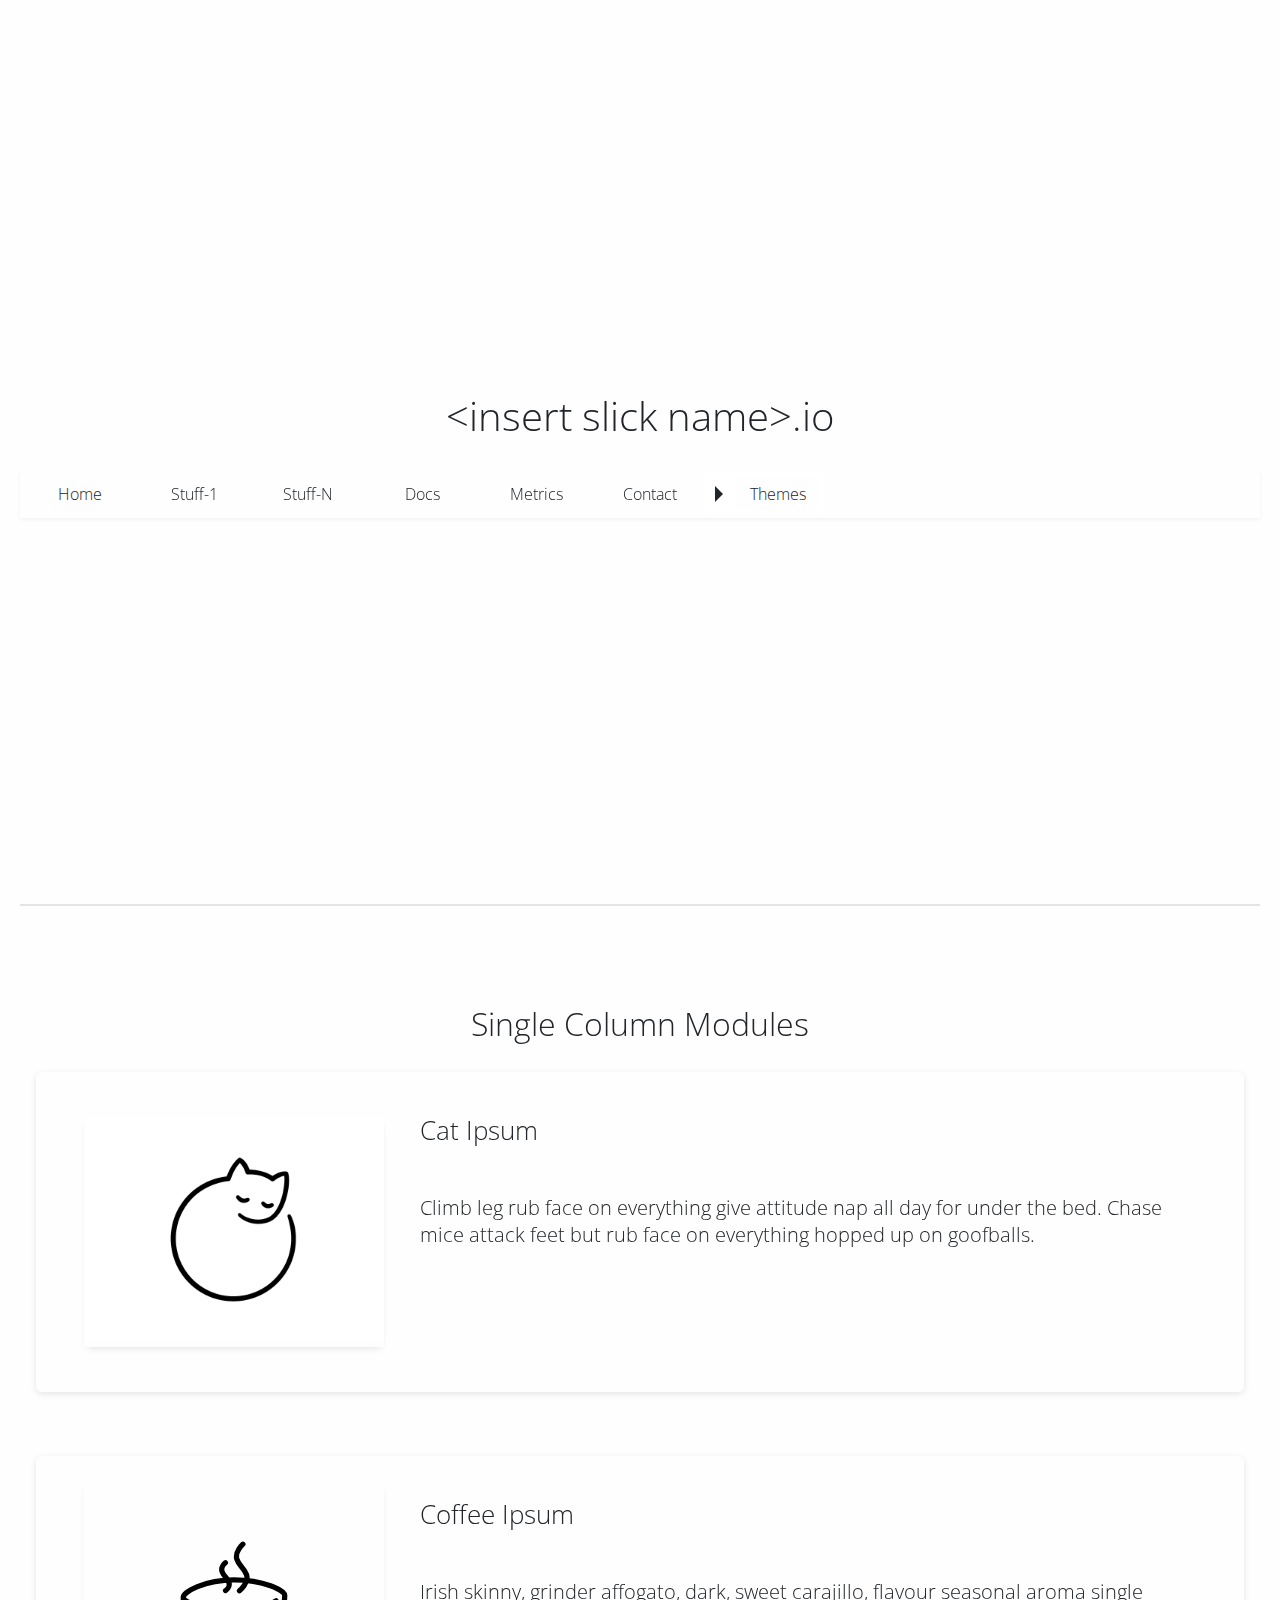
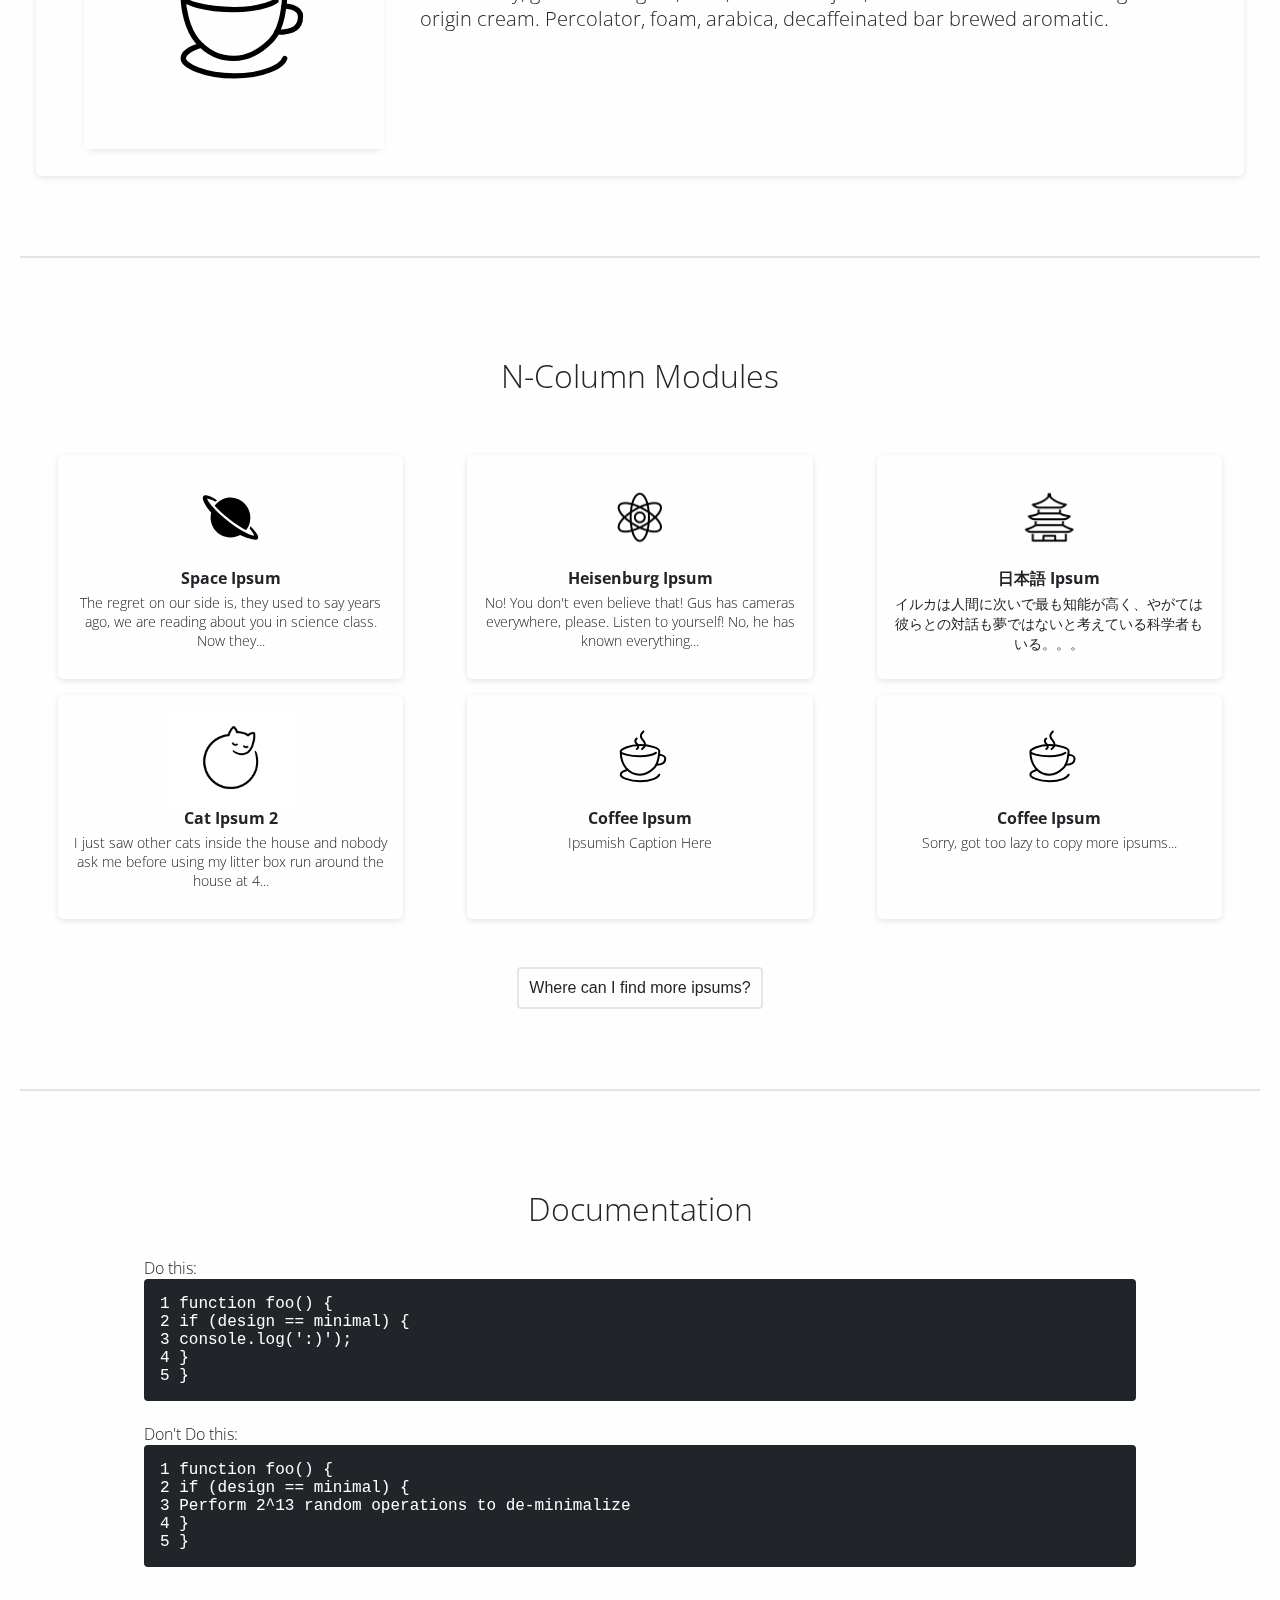
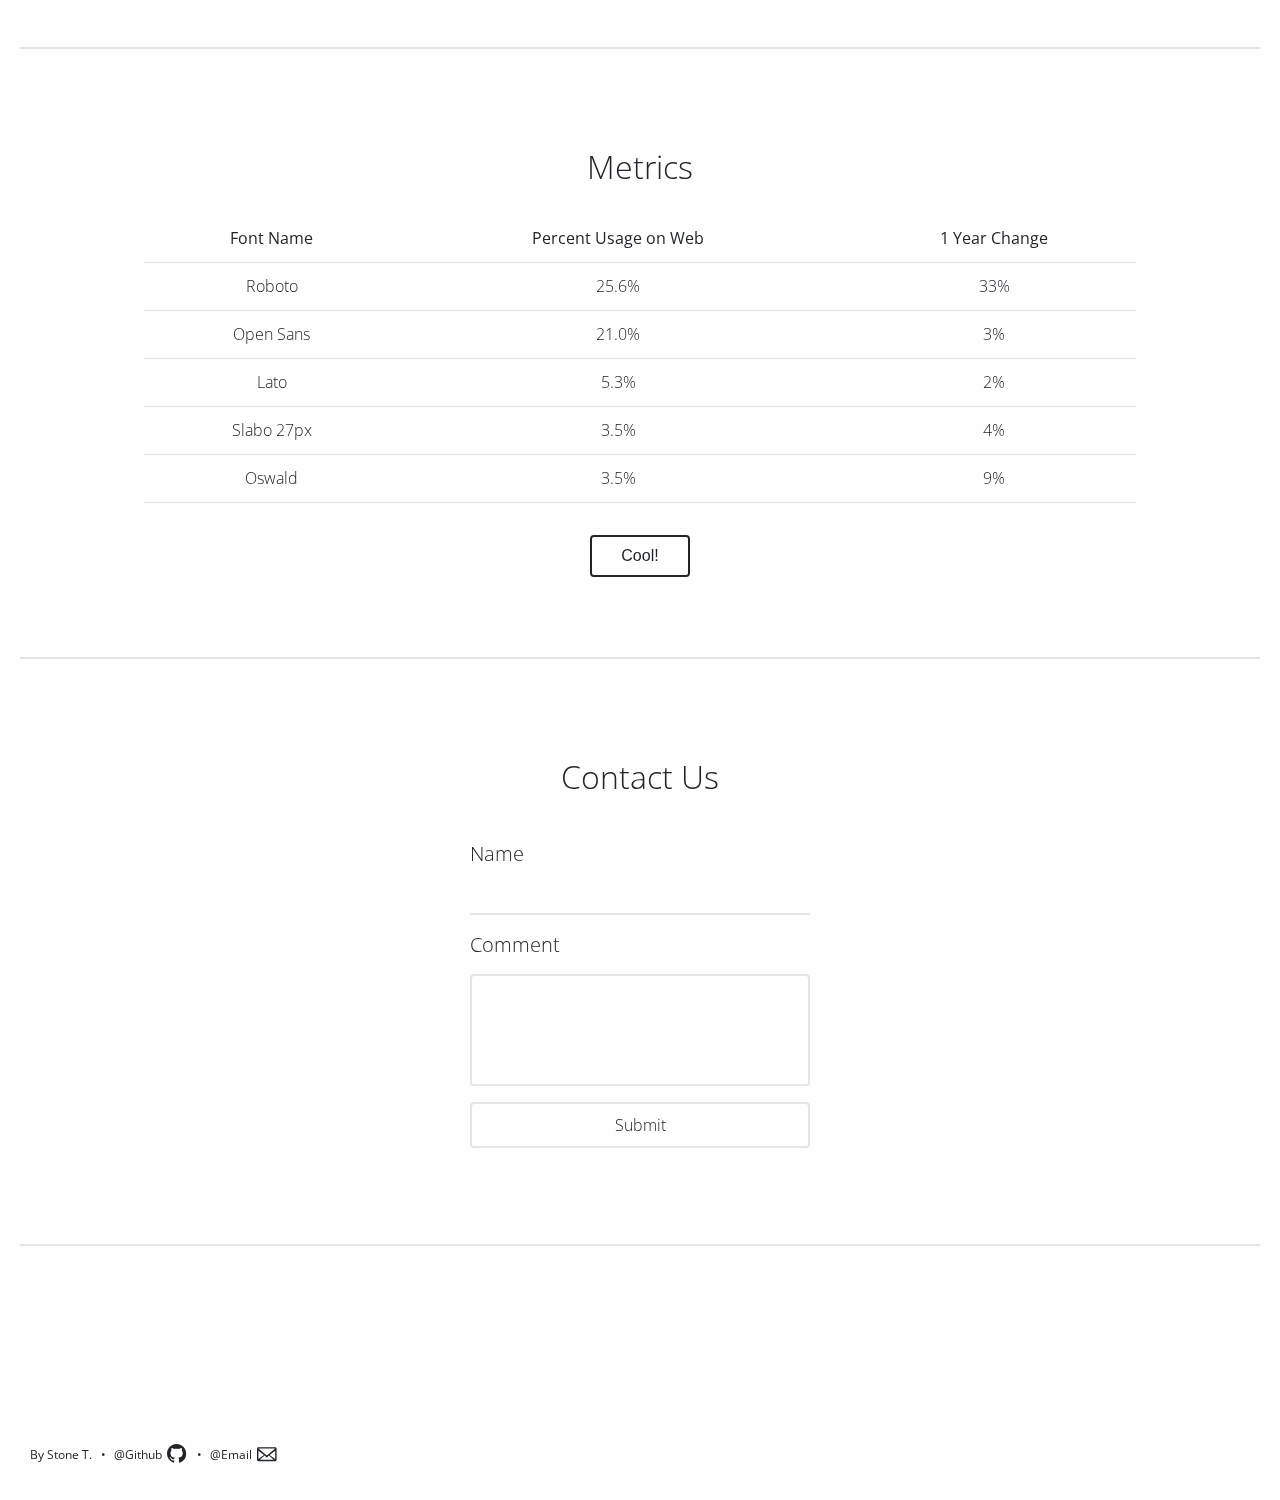
==== commit f4e37747: "Improved footer" ====
--- a/Minimal1/index.html
+++ b/Minimal1/index.html
@@ -228,11 +228,11 @@
     </div>
   </div>
   <footer class="footer">
-    <span style="margin-right:4px;">By Stone T. @ Github</span><a href="https://github.com/StoneT2000"><svg height="24" width="24" class="octicon octicon-mark-github" viewBox="0 0 20 20" version="1.1" aria-hidden="true">
+    <span>By Stone T. <div style='display:inline-block;width:1rem;text-align: center;'>•</div> @Github<a href="https://github.com/StoneT2000"><svg height="24" width="24" class="octicon octicon-mark-github" viewBox="0 0 20 20" version="1.1" aria-hidden="true">
         <path fill-rule="evenodd" d="M8 0C3.58 0 0 3.58 0 8c0 3.54 2.29 6.53 5.47 7.59.4.07.55-.17.55-.38 0-.19-.01-.82-.01-1.49-2.01.37-2.53-.49-2.69-.94-.09-.23-.48-.94-.82-1.13-.28-.15-.68-.52-.01-.53.63-.01 1.08.58 1.23.82.72 1.21 1.87.87 2.33.66.07-.52.28-.87.51-1.07-1.78-.2-3.64-.89-3.64-3.95 0-.87.31-1.59.82-2.15-.08-.2-.36-1.02.08-2.12 0 0 .67-.21 2.2.82.64-.18 1.32-.27 2-.27.68 0 1.36.09 2 .27 1.53-1.04 2.2-.82 2.2-.82.44 1.1.16 1.92.08 2.12.51.56.82 1.27.82 2.15 0 3.07-1.87 3.75-3.65 3.95.29.25.54.73.54 1.48 0 1.07-.01 1.93-.01 2.2 0 .21.15.46.55.38A8.013 8.013 0 0 0 16 8c0-4.42-3.58-8-8-8z"></path>
-      </svg></a><span style="border-right: 1px solid;margin:0px 10px 0px 10px;"></span><span style="margin-right:4px;">Email</span><a href="mailto:stoneztao@gmail.com"><svg width="28" height="28" class="octicon octicon-mail" viewBox="0 0 20 18" version="1.1" aria-hidden="true">
+      </svg></a><div style='display:inline-block;width:1rem;text-align: center;'>•</div> @Email<a href="mailto:stoneztao@gmail.com"><svg width="28" height="28" class="octicon octicon-mail" viewBox="0 0 20 20" version="1.1" aria-hidden="true">
         <path fill-rule="evenodd" d="M0 4v8c0 .55.45 1 1 1h12c.55 0 1-.45 1-1V4c0-.55-.45-1-1-1H1c-.55 0-1 .45-1 1zm13 0L7 9 1 4h12zM1 5.5l4 3-4 3v-6zM2 12l3.5-3L7 10.5 8.5 9l3.5 3H2zm11-.5l-4-3 4-3v6z"></path>
-      </svg></a>
+    </svg></a></span>
   </footer>
   <div class='popup' id='popup-1'>
     <div class='popup-module'>
--- a/Minimal1/styles/base.css
+++ b/Minimal1/styles/base.css
@@ -11,16 +11,18 @@
   --secondaryHover: rgb(33,37,41);
   
   /*Red Style*/
+  /*
   --text:#fefefe;
   --text2nd: #f2f2f2;
   --bg:#f52f57;
   --bg2:#f52f57;
-  --primary: #df2b50; /*3 levels down*/
-  --primaryHover: #b32340; /* 5 down*/
-  --primaryActive:#861a30; /* 7 down*/
+  --primary: #df2b50; 3 levels down
+  --primaryHover: #b32340; 5 down
+  --primaryActive:#861a30; 7 down
   --secondary: #fafafc;
   --secondaryHover: #fafafc;
   --secondaryActive:#f5f5f9;
+  */
 }
 * {
   -webkit-box-sizing: border-box;
@@ -305,7 +307,7 @@
   -webkit-transition: fill 0.3s;
   -o-transition: fill 0.3s;
   transition: fill 0.3s;
-  vertical-align: text-bottom;
+  vertical-align: middle;
 }
 .octicon-mail {
   -webkit-transform: translateY(1px);
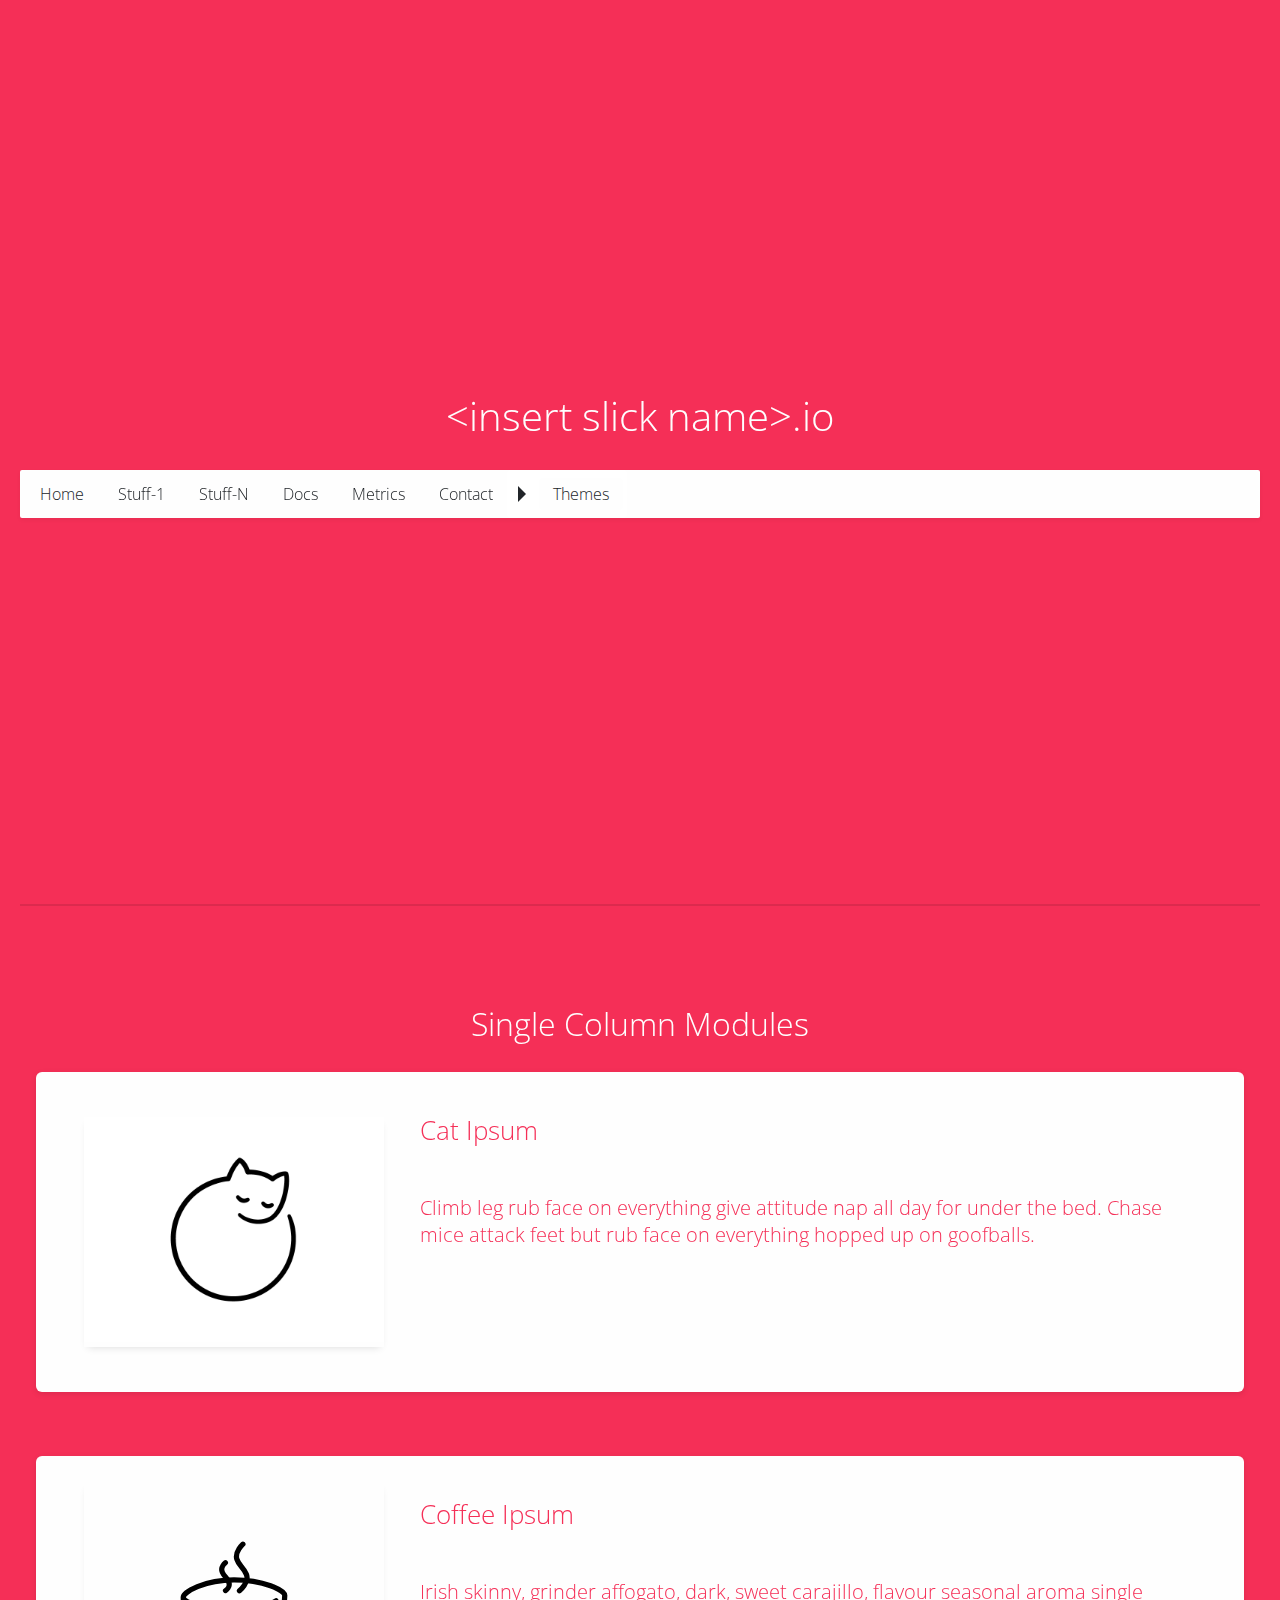
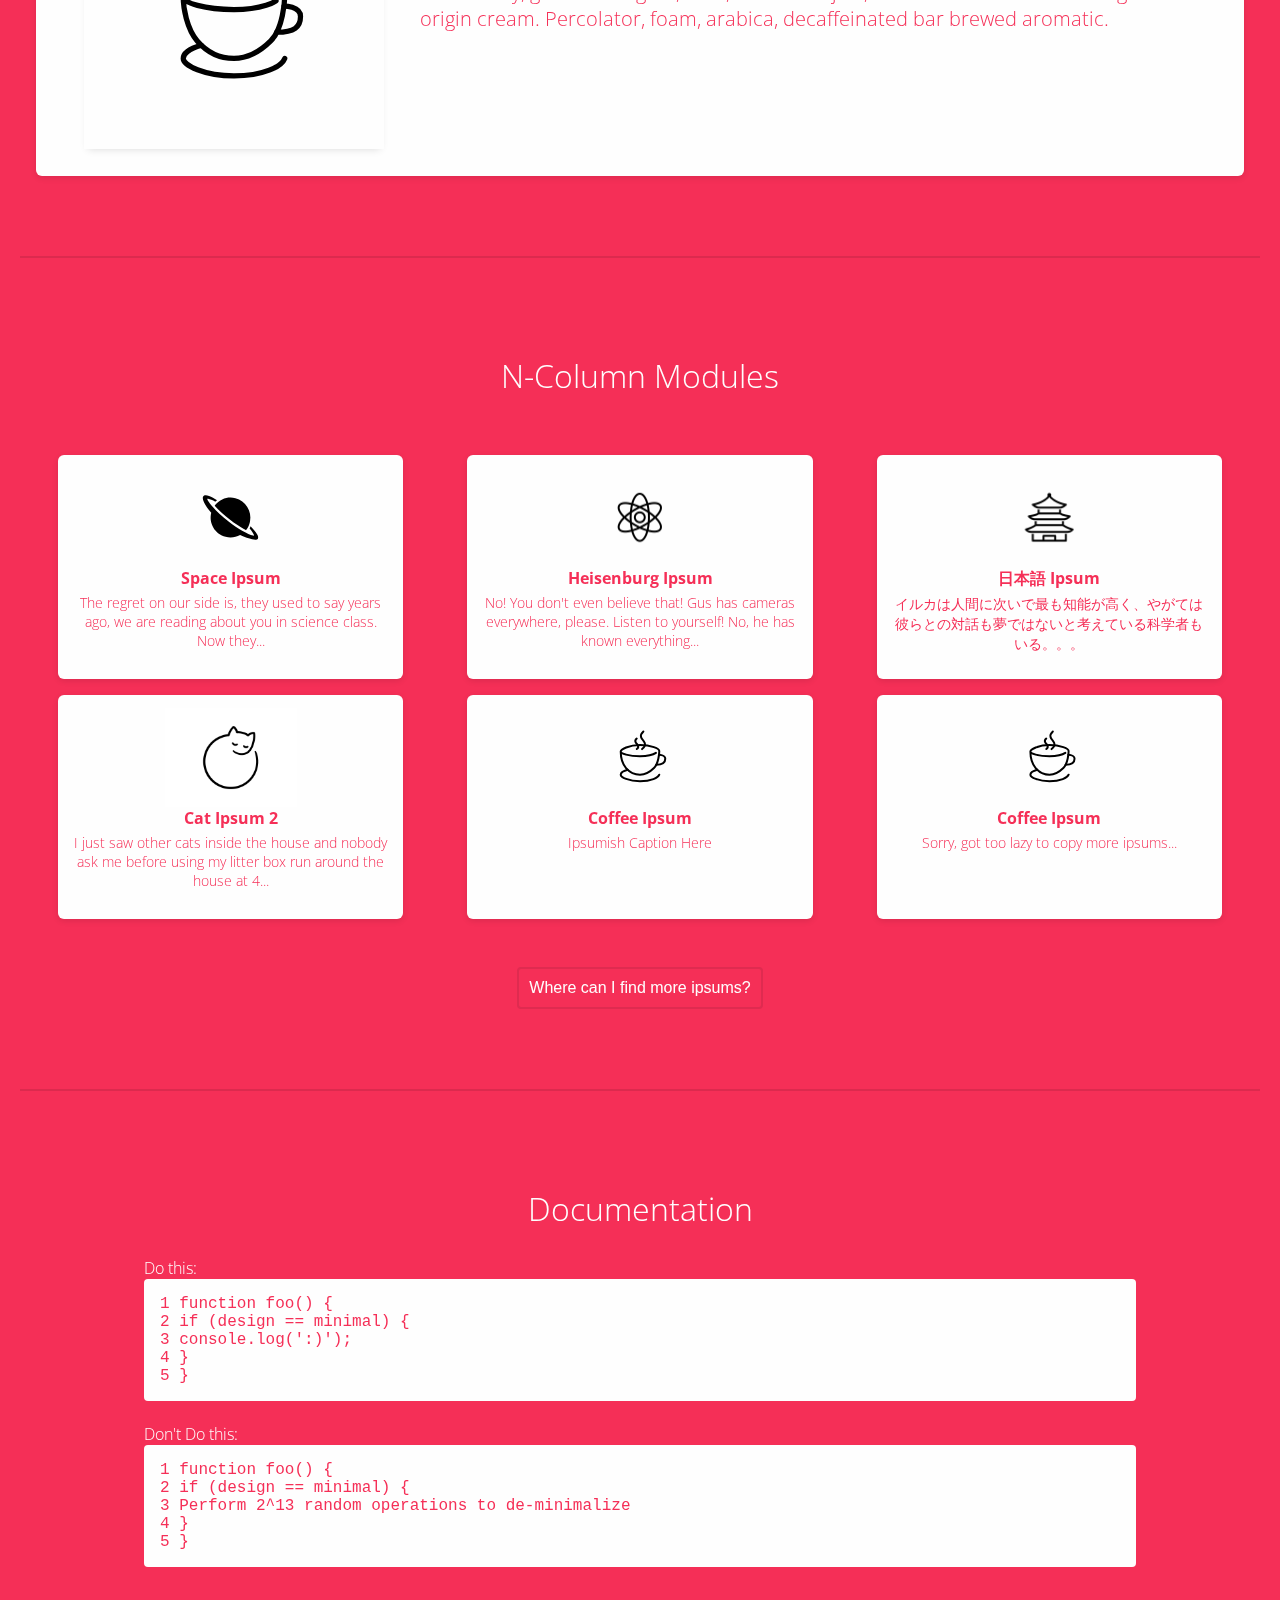
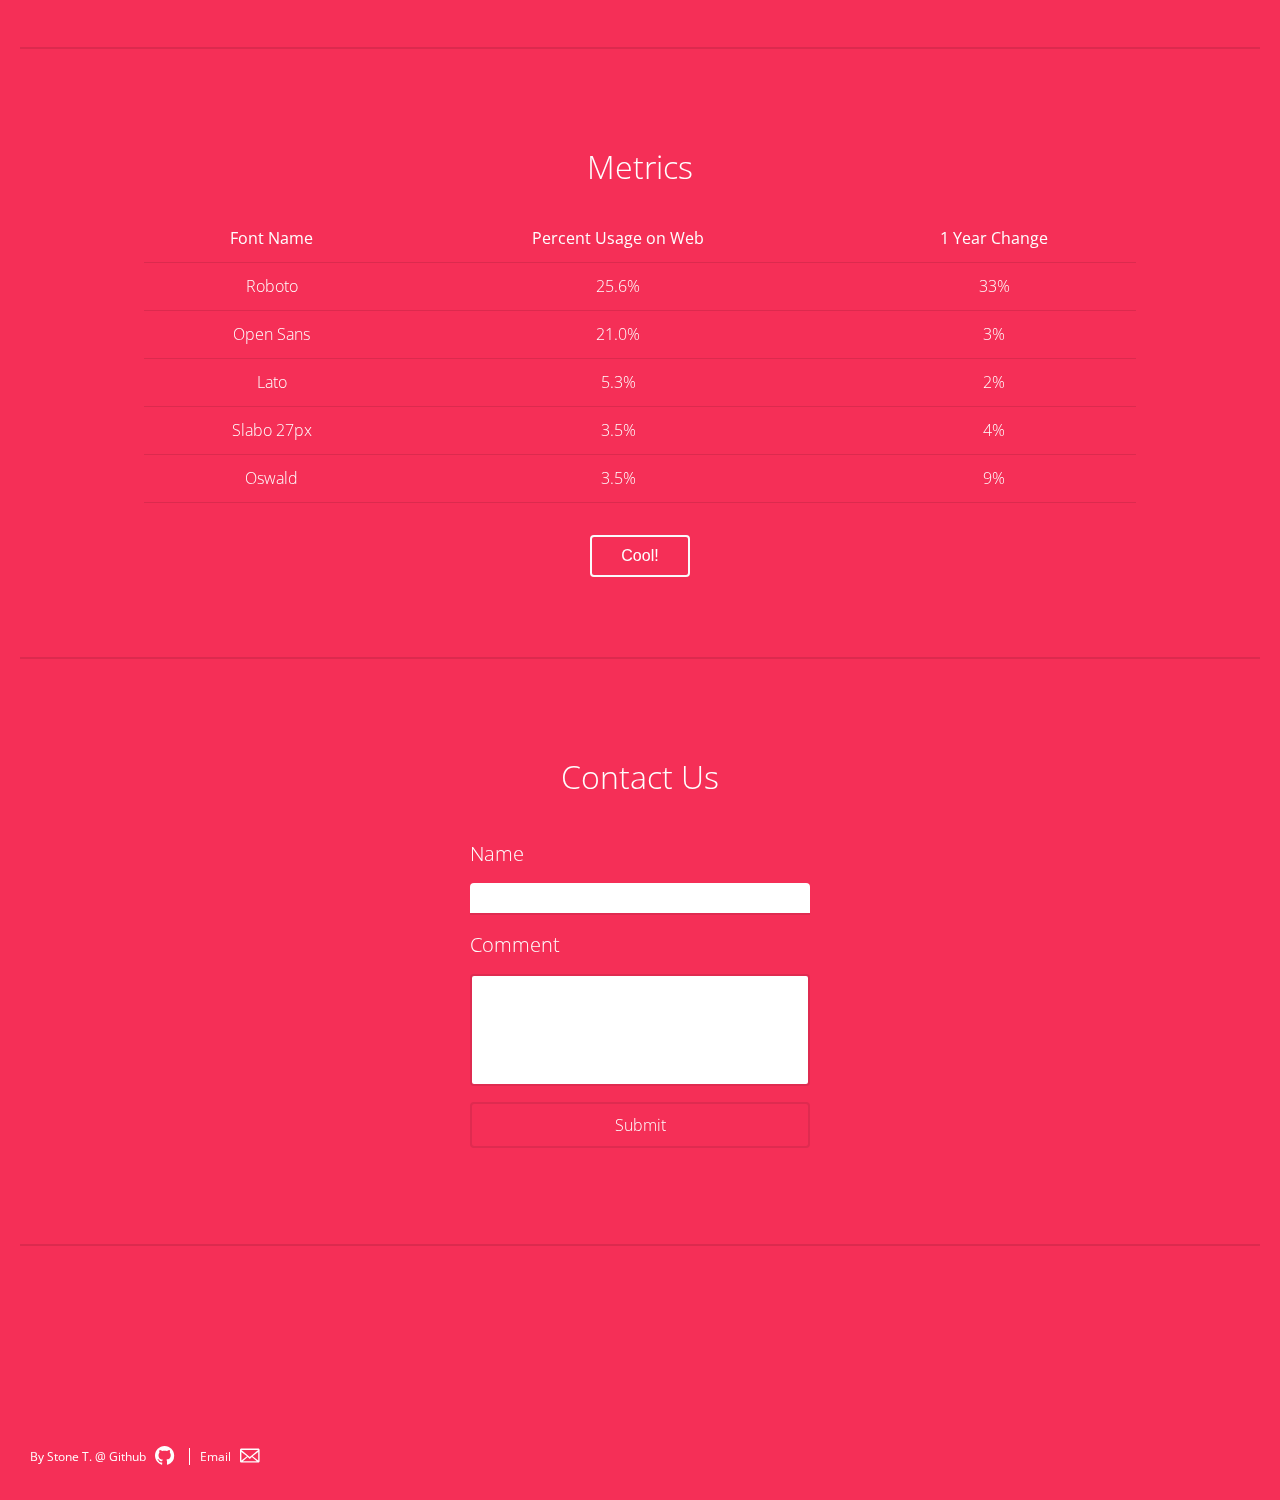
==== commit 86f6ede5: "Update" ====
--- a/Minimal1/index.html
+++ b/Minimal1/index.html
@@ -18,14 +18,17 @@
     <h1 style='text-align: center;position: absolute;bottom:0px;width:100%'>&lt;insert slick name&gt.io</h1>
   </div>
   <header>
-    <ul class='links'>
-      <li class='link'><a href="#">Home</a></li>
+    <ul class='links' id='menuWrapper'>
+      <li class='menubtnwrapper' id='menuDropdownWrapper'><div class='menubtn' id='menuDropdown'></div></li>
+      <li><a href="#">Home</a></li>
       <li><a href="#m1column">Stuff-1</a></li>
       <li><a href="#ncolumn">Stuff-N</a></li>
       <li><a href="#docs">Docs</a></li>
       <li><a href="#metrics">Metrics</a></li>
       <li><a href="#contact">Contact</a></li>
-      <ul class='dropdownLinksWrapper' id="colorDropdownWrapper">
+      
+    </ul>
+    <ul class='dropdownLinksWrapper' id="colorDropdownWrapper">
         <li class='dropdownTitle' id='colorDropdown'>
           <div class='rightTriangle'></div>
           <div>Themes</div>
@@ -37,10 +40,6 @@
           <li id='theme-green'><a>Green</a></li>
         </div>
       </ul>
-    </ul>
-    <ul>
-
-    </ul>
   </header>
   <div style="height:calc(50vh - 6rem); position: relative">
   </div>
@@ -228,11 +227,11 @@
     </div>
   </div>
   <footer class="footer">
-    <span>By Stone T. <div style='display:inline-block;width:1rem;text-align: center;'>•</div> @Github<a href="https://github.com/StoneT2000"><svg height="24" width="24" class="octicon octicon-mark-github" viewBox="0 0 20 20" version="1.1" aria-hidden="true">
+    <span style="margin-right:4px;">By Stone T. @ Github</span><a href="https://github.com/StoneT2000"><svg height="24" width="24" class="octicon octicon-mark-github" viewBox="0 0 20 20" version="1.1" aria-hidden="true">
         <path fill-rule="evenodd" d="M8 0C3.58 0 0 3.58 0 8c0 3.54 2.29 6.53 5.47 7.59.4.07.55-.17.55-.38 0-.19-.01-.82-.01-1.49-2.01.37-2.53-.49-2.69-.94-.09-.23-.48-.94-.82-1.13-.28-.15-.68-.52-.01-.53.63-.01 1.08.58 1.23.82.72 1.21 1.87.87 2.33.66.07-.52.28-.87.51-1.07-1.78-.2-3.64-.89-3.64-3.95 0-.87.31-1.59.82-2.15-.08-.2-.36-1.02.08-2.12 0 0 .67-.21 2.2.82.64-.18 1.32-.27 2-.27.68 0 1.36.09 2 .27 1.53-1.04 2.2-.82 2.2-.82.44 1.1.16 1.92.08 2.12.51.56.82 1.27.82 2.15 0 3.07-1.87 3.75-3.65 3.95.29.25.54.73.54 1.48 0 1.07-.01 1.93-.01 2.2 0 .21.15.46.55.38A8.013 8.013 0 0 0 16 8c0-4.42-3.58-8-8-8z"></path>
-      </svg></a><div style='display:inline-block;width:1rem;text-align: center;'>•</div> @Email<a href="mailto:stoneztao@gmail.com"><svg width="28" height="28" class="octicon octicon-mail" viewBox="0 0 20 20" version="1.1" aria-hidden="true">
+      </svg></a><span style="border-right: 1px solid;margin:0px 10px 0px 10px;"></span><span style="margin-right:4px;">Email</span><a href="mailto:stoneztao@gmail.com"><svg width="28" height="28" class="octicon octicon-mail" viewBox="0 0 20 18" version="1.1" aria-hidden="true">
         <path fill-rule="evenodd" d="M0 4v8c0 .55.45 1 1 1h12c.55 0 1-.45 1-1V4c0-.55-.45-1-1-1H1c-.55 0-1 .45-1 1zm13 0L7 9 1 4h12zM1 5.5l4 3-4 3v-6zM2 12l3.5-3L7 10.5 8.5 9l3.5 3H2zm11-.5l-4-3 4-3v6z"></path>
-    </svg></a></span>
+      </svg></a>
   </footer>
   <div class='popup' id='popup-1'>
     <div class='popup-module'>
--- a/Minimal1/styles/base.css
+++ b/Minimal1/styles/base.css
@@ -11,18 +11,16 @@
   --secondaryHover: rgb(33,37,41);
   
   /*Red Style*/
-  /*
   --text:#fefefe;
   --text2nd: #f2f2f2;
   --bg:#f52f57;
   --bg2:#f52f57;
-  --primary: #df2b50; 3 levels down
-  --primaryHover: #b32340; 5 down
-  --primaryActive:#861a30; 7 down
+  --primary: #df2b50; /*3 levels down*/
+  --primaryHover: #b32340; /* 5 down*/
+  --primaryActive:#861a30; /* 7 down*/
   --secondary: #fafafc;
   --secondaryHover: #fafafc;
   --secondaryActive:#f5f5f9;
-  */
 }
 * {
   -webkit-box-sizing: border-box;
@@ -81,17 +79,18 @@
 header ul {
   height: 3rem;
   padding:0px;
-  display:block;
+  display:inline-block;
   margin:0px;
+  transition: height 0.4s;
 }
 header li {
   list-style-type: none;
   position: relative;
   display:inline-block;
   background-color: #fefefe;
-  max-width: 100px;
-  width: 10%;
   height:2rem;
+  padding-right:10px;
+  padding-left:10px;
   margin-top:0.5rem;
   text-align: center;
   margin-left:10px;
@@ -253,6 +252,17 @@
   resize:none;
 }
 /*Buttons*/
+.menubtn {
+  width:2.5rem;
+  height:2.5rem;
+  background-image: url(../images/ios-menu.svg);
+  margin-left: 0.5rem;
+  margin-top: -0.25rem;
+  display: none;
+}
+.menubtnwrapper {
+  display:none;
+}
 .button {
   padding:10px;
   font-size:1rem;
@@ -307,7 +317,7 @@
   -webkit-transition: fill 0.3s;
   -o-transition: fill 0.3s;
   transition: fill 0.3s;
-  vertical-align: middle;
+  vertical-align: text-bottom;
 }
 .octicon-mail {
   -webkit-transform: translateY(1px);
@@ -333,6 +343,30 @@
 a:hover {
   border-width: 4px;
 }
+@media only screen and (max-width: 1200px) {
+  header ul {
+    background-color:white;
+    display:inline-block;
+    height:auto;
+    border-radius: 4px;
+    padding-bottom: 0.5rem;
+    padding-right:10px;
+    overflow-y:hidden;
+    height:3rem;
+  }
+  header li {
+    display: block;
+  }
+  header .menubtn {
+    display:block;
+  }
+  .menubtnwrapper {
+    display:block;
+  }
+  .menubtnwrapper:hover {
+    background-color: #fefefe;
+  }
+}
 @media only screen and (max-width: 800px) {
   html {
     font-size:14px;
--- a/Minimal1/styles/buttons.css
+++ b/Minimal1/styles/buttons.css
@@ -1,8 +1,8 @@
+/*Cool closing button*/
 .sm-close {
   background-color: #fefefe;
   width: 2rem;
 }
-
 .sm-close::before,
 .sm-close::after {
   content: '';
@@ -69,7 +69,6 @@
 
 
 }
-
 .rightTriangle {
   width: 0; 
   height: 0; 
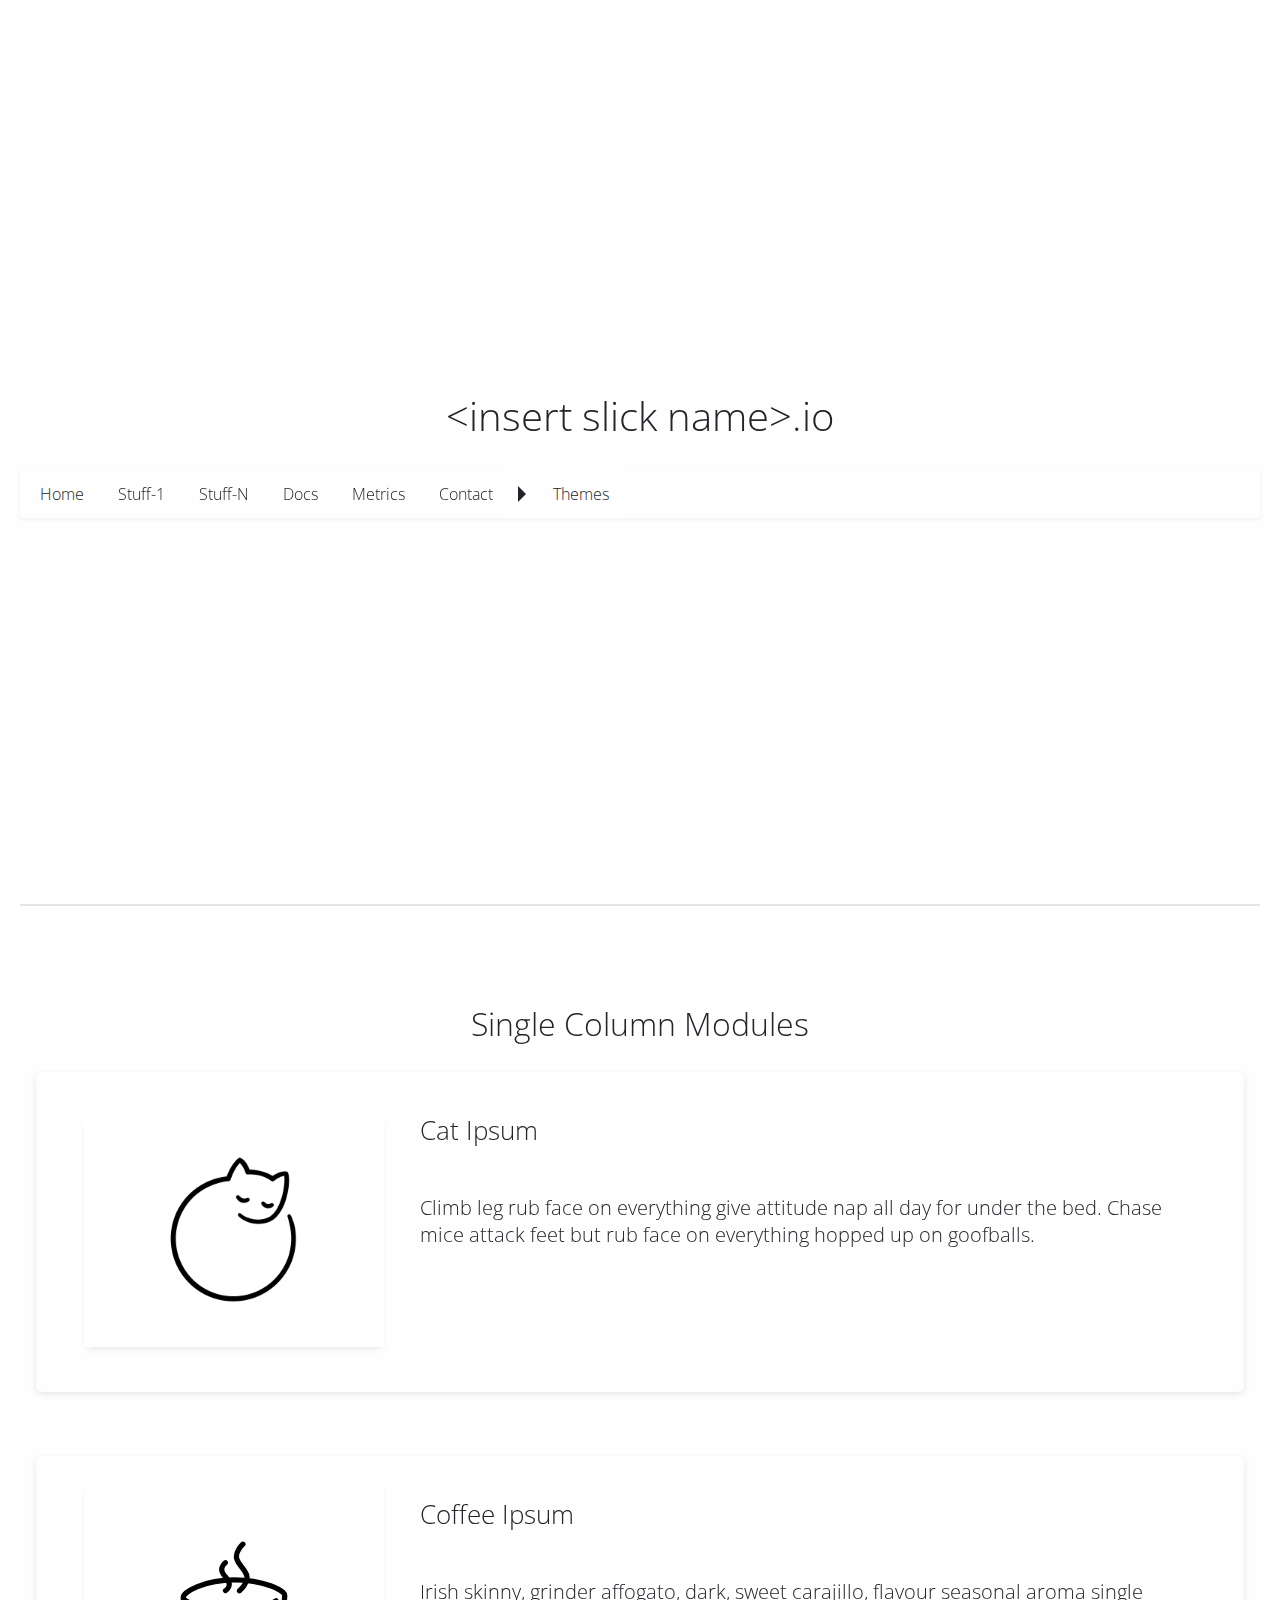
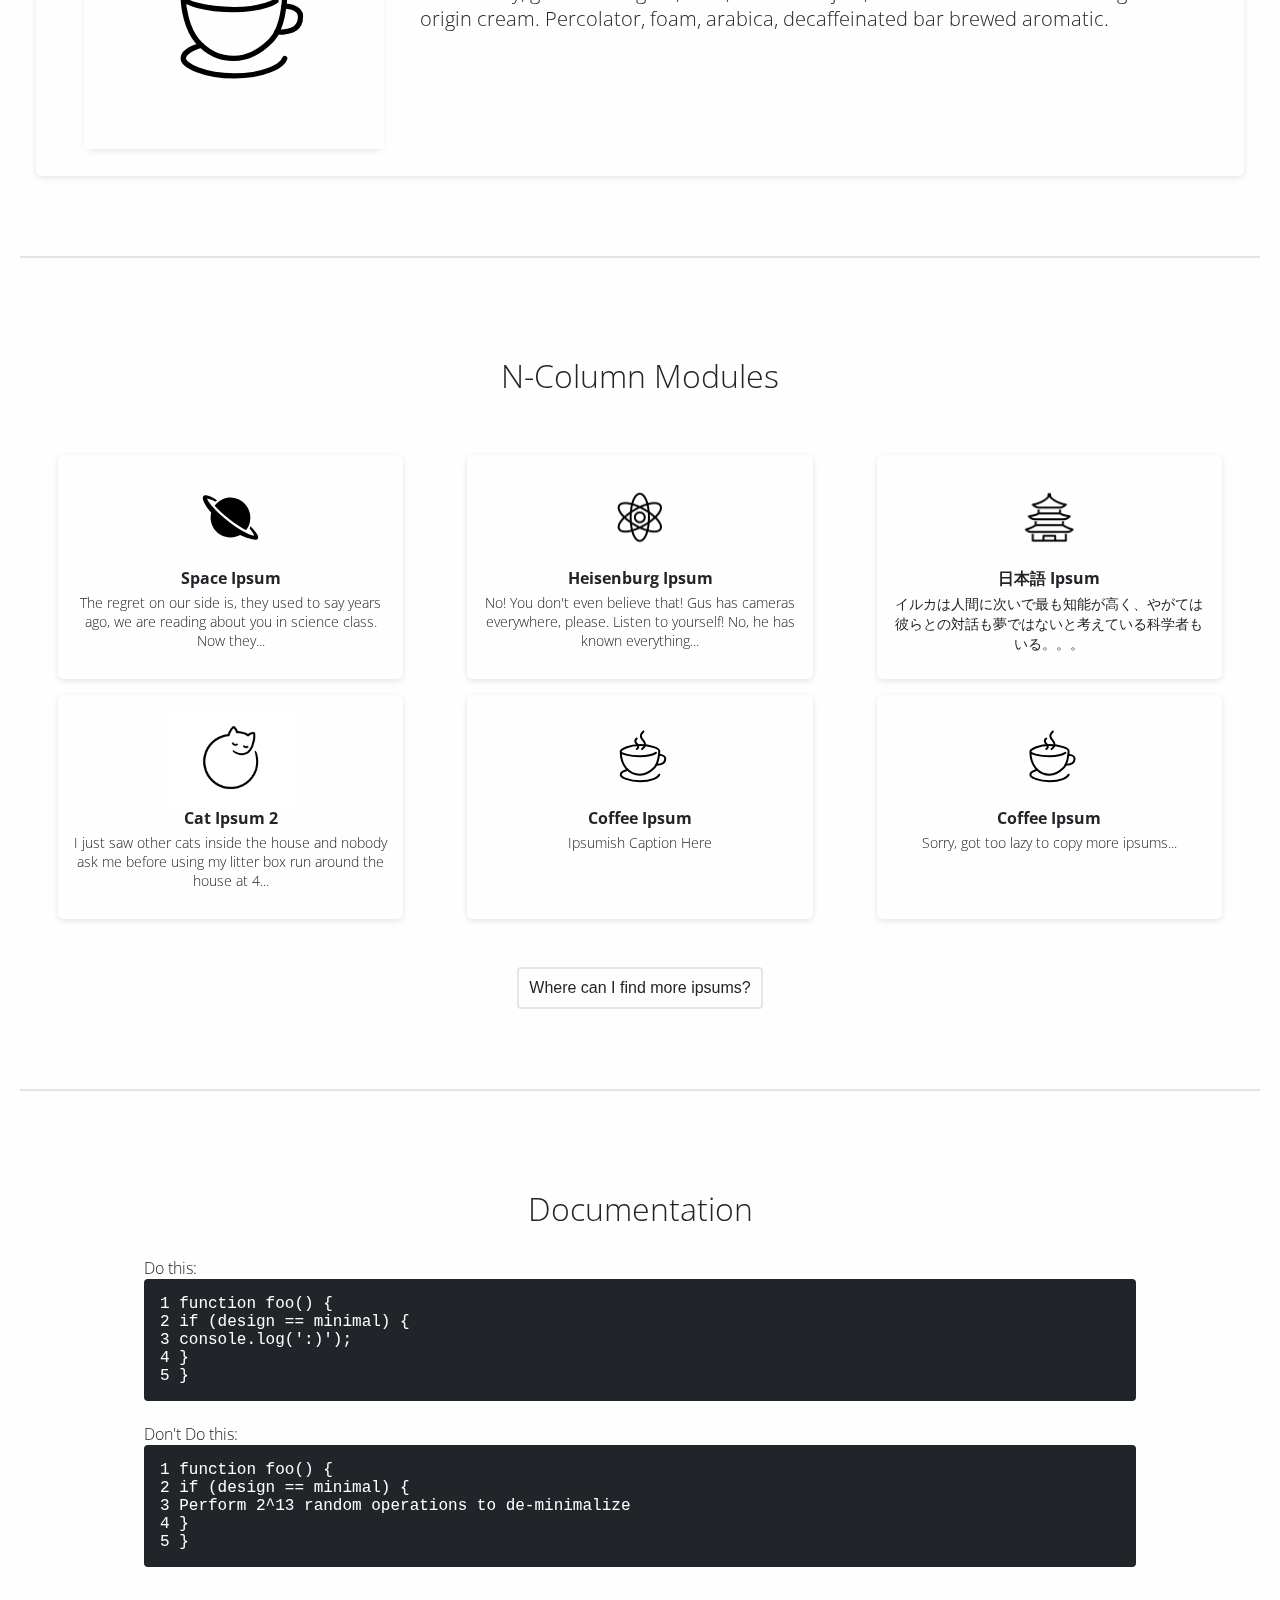
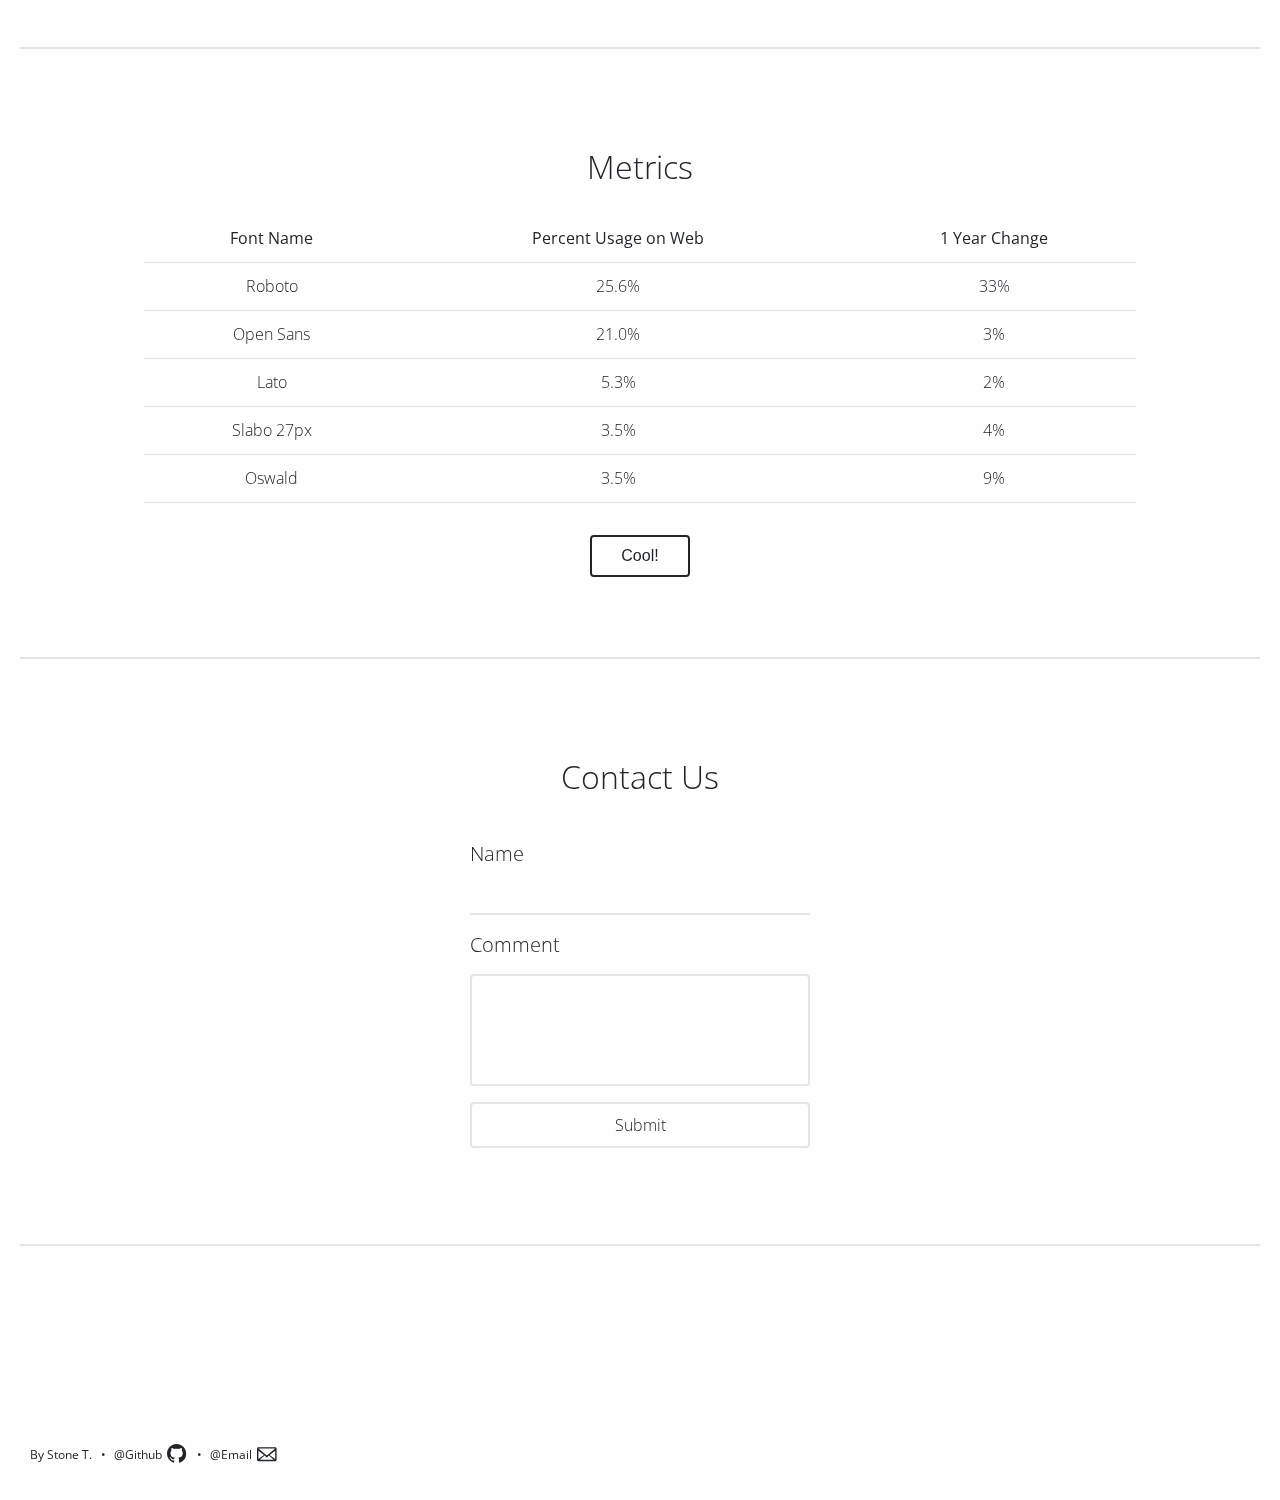
==== commit b8195d80: "Merge branch 'master' of https://github.com/StoneT2000/Concepts" ====
--- a/Minimal1/index.html
+++ b/Minimal1/index.html
@@ -227,11 +227,11 @@
     </div>
   </div>
   <footer class="footer">
-    <span style="margin-right:4px;">By Stone T. @ Github</span><a href="https://github.com/StoneT2000"><svg height="24" width="24" class="octicon octicon-mark-github" viewBox="0 0 20 20" version="1.1" aria-hidden="true">
+    <span>By Stone T. <div style='display:inline-block;width:1rem;text-align: center;'>•</div> @Github<a href="https://github.com/StoneT2000"><svg height="24" width="24" class="octicon octicon-mark-github" viewBox="0 0 20 20" version="1.1" aria-hidden="true">
         <path fill-rule="evenodd" d="M8 0C3.58 0 0 3.58 0 8c0 3.54 2.29 6.53 5.47 7.59.4.07.55-.17.55-.38 0-.19-.01-.82-.01-1.49-2.01.37-2.53-.49-2.69-.94-.09-.23-.48-.94-.82-1.13-.28-.15-.68-.52-.01-.53.63-.01 1.08.58 1.23.82.72 1.21 1.87.87 2.33.66.07-.52.28-.87.51-1.07-1.78-.2-3.64-.89-3.64-3.95 0-.87.31-1.59.82-2.15-.08-.2-.36-1.02.08-2.12 0 0 .67-.21 2.2.82.64-.18 1.32-.27 2-.27.68 0 1.36.09 2 .27 1.53-1.04 2.2-.82 2.2-.82.44 1.1.16 1.92.08 2.12.51.56.82 1.27.82 2.15 0 3.07-1.87 3.75-3.65 3.95.29.25.54.73.54 1.48 0 1.07-.01 1.93-.01 2.2 0 .21.15.46.55.38A8.013 8.013 0 0 0 16 8c0-4.42-3.58-8-8-8z"></path>
-      </svg></a><span style="border-right: 1px solid;margin:0px 10px 0px 10px;"></span><span style="margin-right:4px;">Email</span><a href="mailto:stoneztao@gmail.com"><svg width="28" height="28" class="octicon octicon-mail" viewBox="0 0 20 18" version="1.1" aria-hidden="true">
+      </svg></a><div style='display:inline-block;width:1rem;text-align: center;'>•</div> @Email<a href="mailto:stoneztao@gmail.com"><svg width="28" height="28" class="octicon octicon-mail" viewBox="0 0 20 20" version="1.1" aria-hidden="true">
         <path fill-rule="evenodd" d="M0 4v8c0 .55.45 1 1 1h12c.55 0 1-.45 1-1V4c0-.55-.45-1-1-1H1c-.55 0-1 .45-1 1zm13 0L7 9 1 4h12zM1 5.5l4 3-4 3v-6zM2 12l3.5-3L7 10.5 8.5 9l3.5 3H2zm11-.5l-4-3 4-3v6z"></path>
-      </svg></a>
+    </svg></a></span>
   </footer>
   <div class='popup' id='popup-1'>
     <div class='popup-module'>
--- a/Minimal1/styles/base.css
+++ b/Minimal1/styles/base.css
@@ -11,16 +11,18 @@
   --secondaryHover: rgb(33,37,41);
   
   /*Red Style*/
+  /*
   --text:#fefefe;
   --text2nd: #f2f2f2;
   --bg:#f52f57;
   --bg2:#f52f57;
-  --primary: #df2b50; /*3 levels down*/
-  --primaryHover: #b32340; /* 5 down*/
-  --primaryActive:#861a30; /* 7 down*/
+  --primary: #df2b50; 3 levels down
+  --primaryHover: #b32340; 5 down
+  --primaryActive:#861a30; 7 down
   --secondary: #fafafc;
   --secondaryHover: #fafafc;
   --secondaryActive:#f5f5f9;
+  */
 }
 * {
   -webkit-box-sizing: border-box;
@@ -317,7 +319,7 @@
   -webkit-transition: fill 0.3s;
   -o-transition: fill 0.3s;
   transition: fill 0.3s;
-  vertical-align: text-bottom;
+  vertical-align: middle;
 }
 .octicon-mail {
   -webkit-transform: translateY(1px);
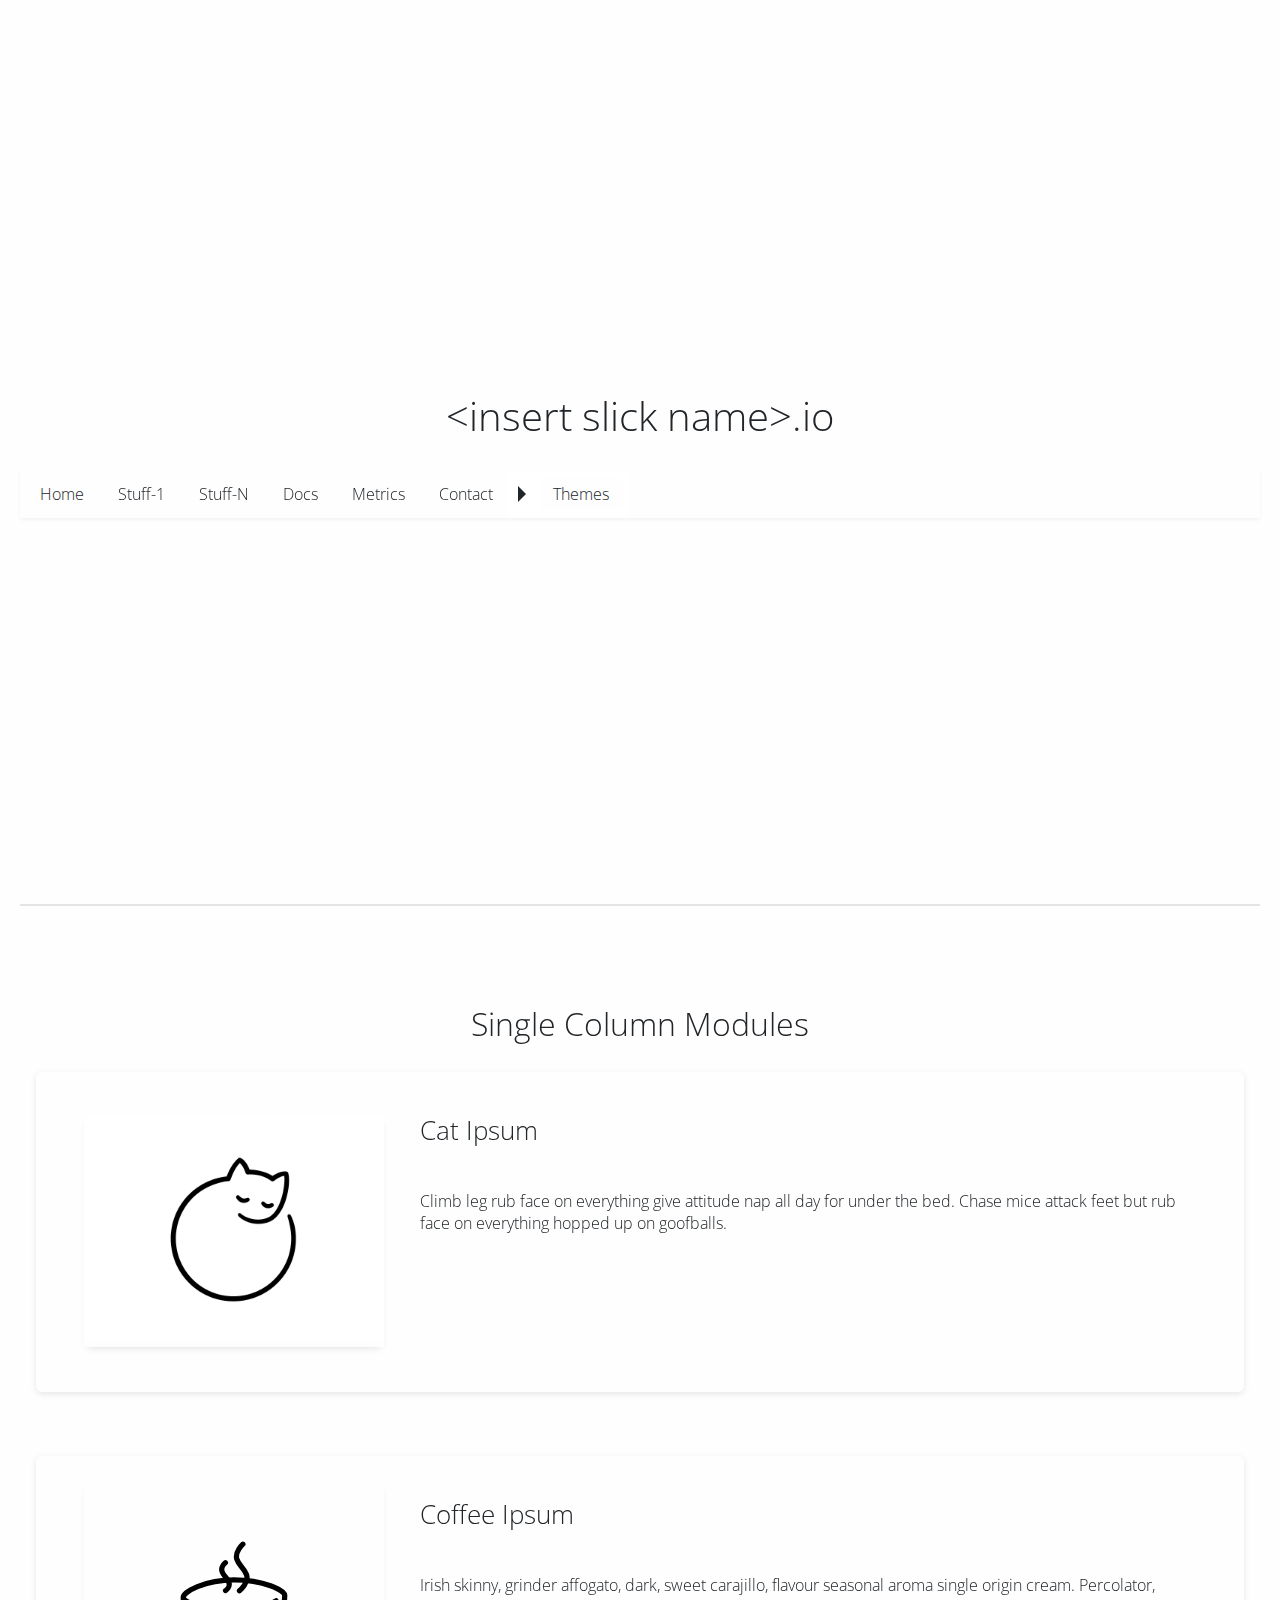
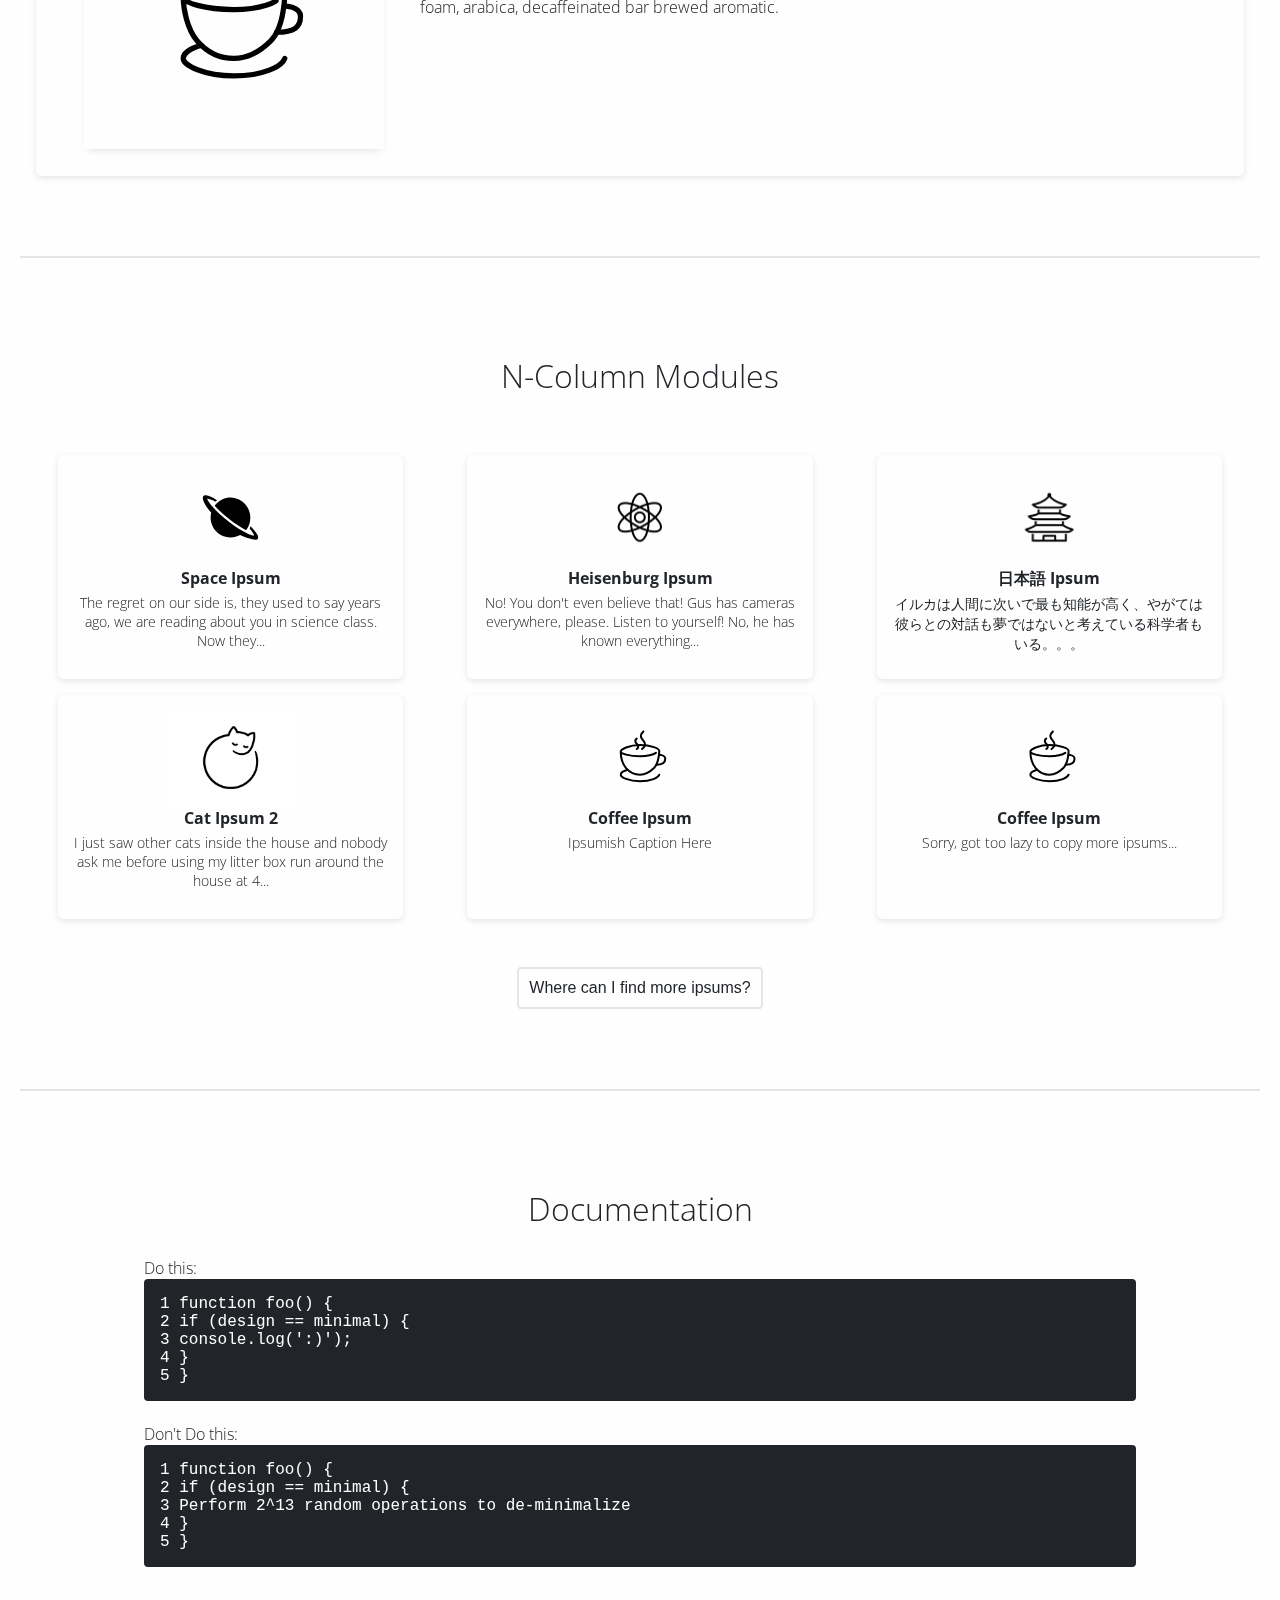
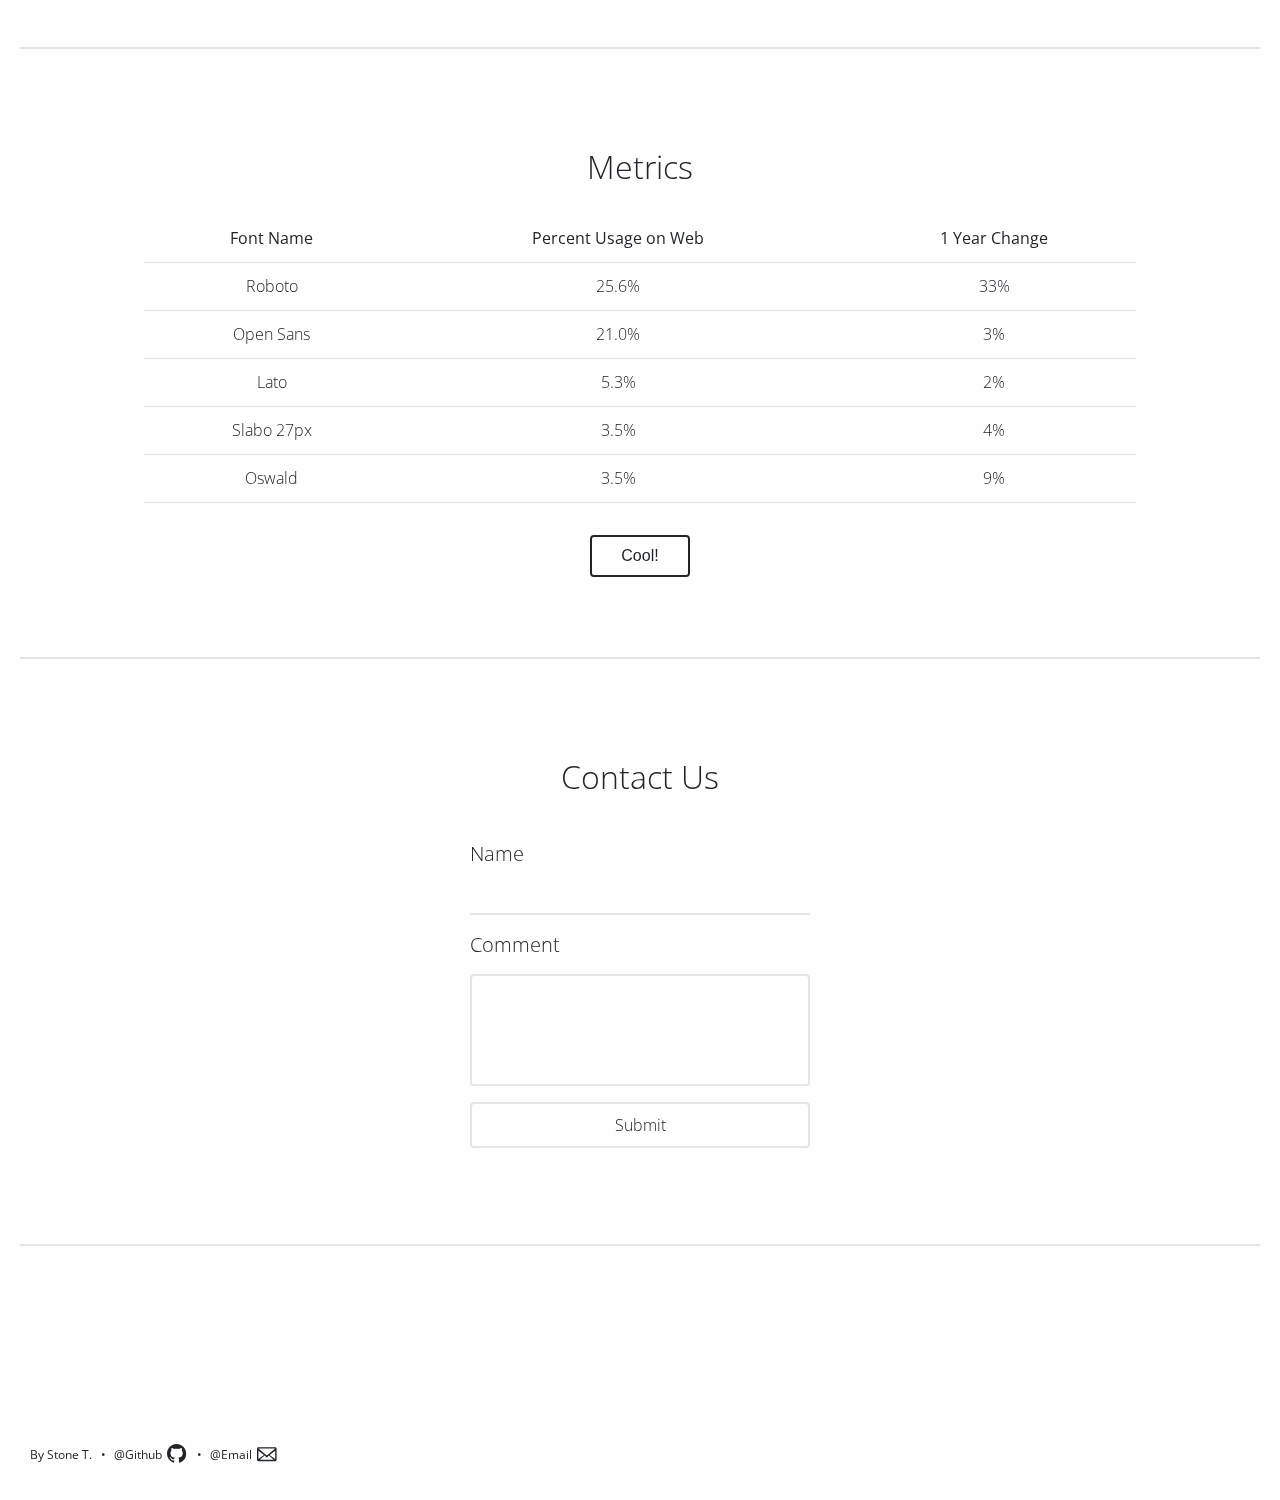
==== commit 424bc0e4: "Update" ====
--- a/Minimal1/index.html
+++ b/Minimal1/index.html
@@ -34,7 +34,7 @@
           <div>Themes</div>
         </li>
         <div class="dropdownLinks">
-          <li  id='theme-default'><a>Default</a></li>
+          <li id='theme-default'><a>Default</a></li>
           <li class='choiceSelected' id='theme-red'><a>Red</a></li>
           <li id='theme-orange'><a>Orange</a></li>
           <li id='theme-green'><a>Green</a></li>
--- a/Minimal1/styles/base.css
+++ b/Minimal1/styles/base.css
@@ -345,7 +345,7 @@
 a:hover {
   border-width: 4px;
 }
-@media only screen and (max-width: 1200px) {
+@media only screen and (max-width: 660px) {
   header ul {
     background-color:white;
     display:inline-block;
--- a/Minimal1/styles/index.css
+++ b/Minimal1/styles/index.css
@@ -76,7 +76,7 @@
   font-weight: 300;
   text-align: left;
   padding-left: 2rem;
-  font-size:1.25rem;
+  font-size:1rem;
   height:100%;
   vertical-align: middle;
 }
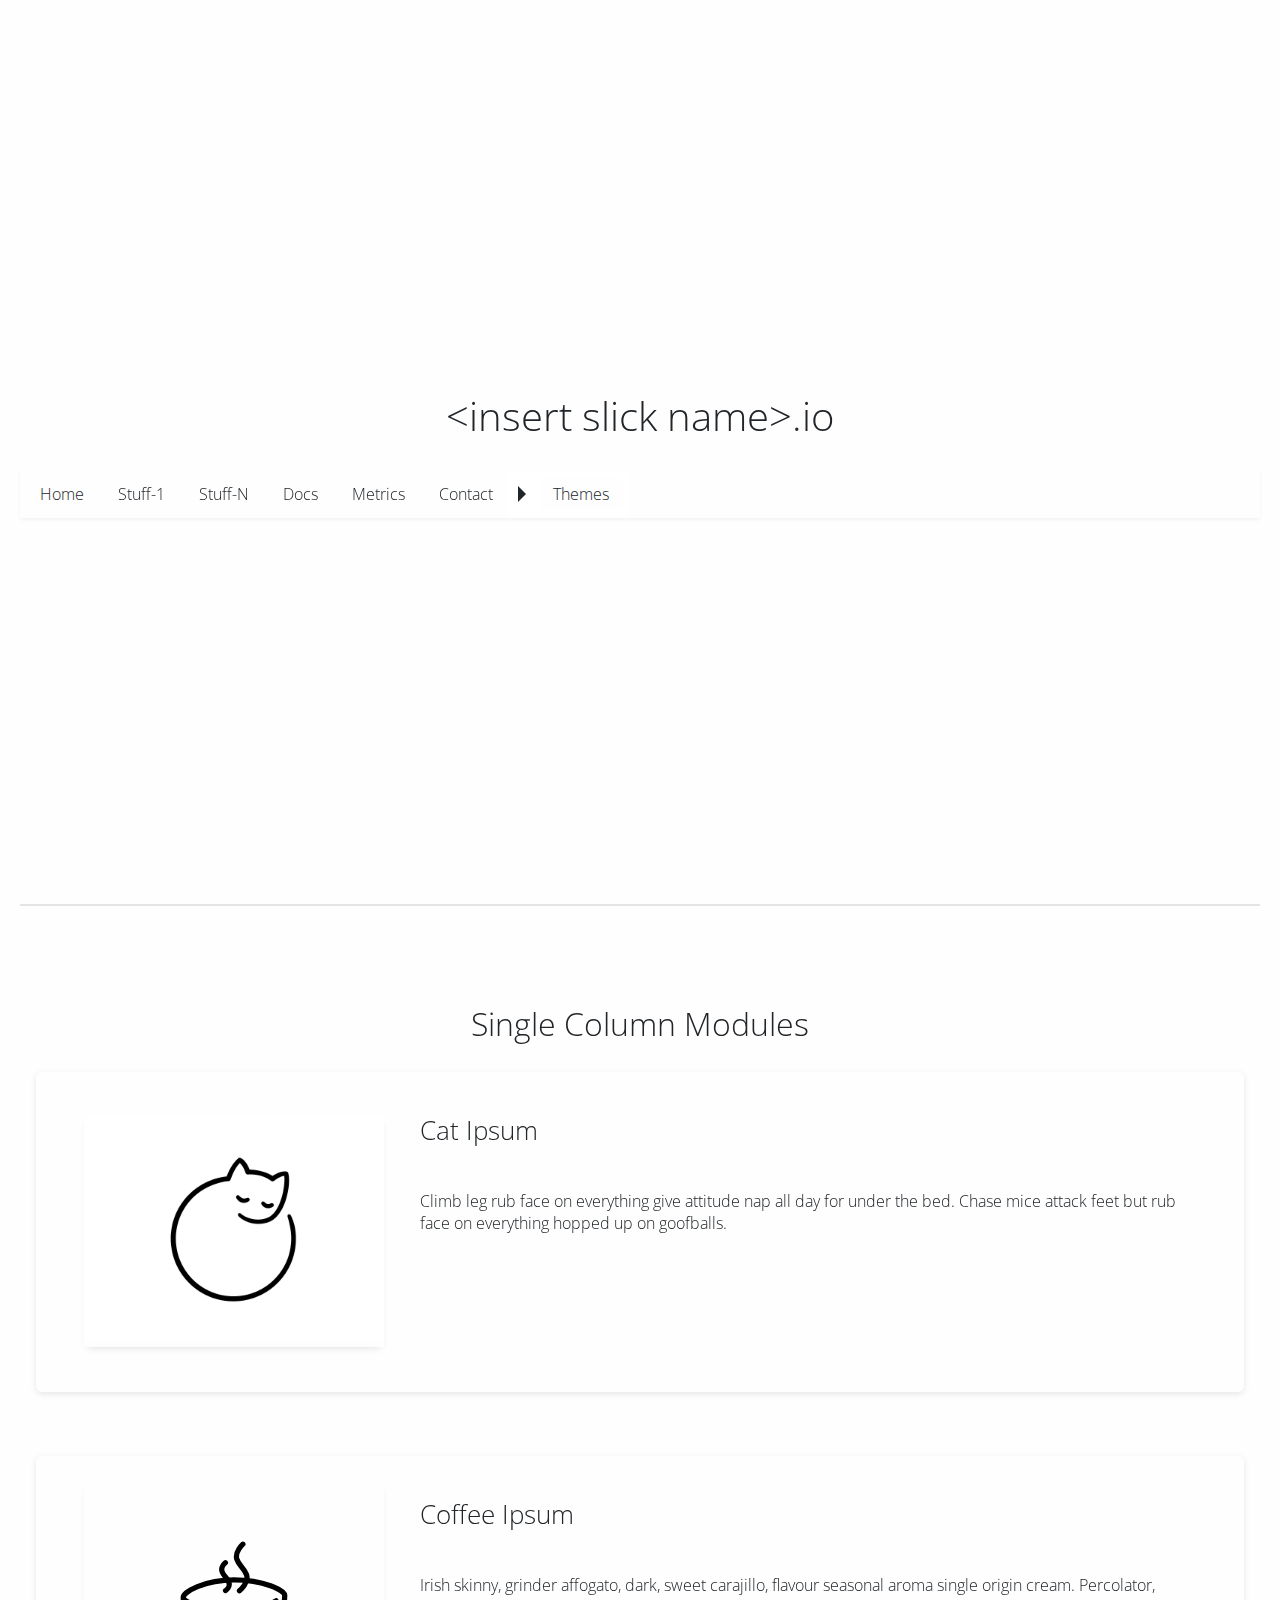
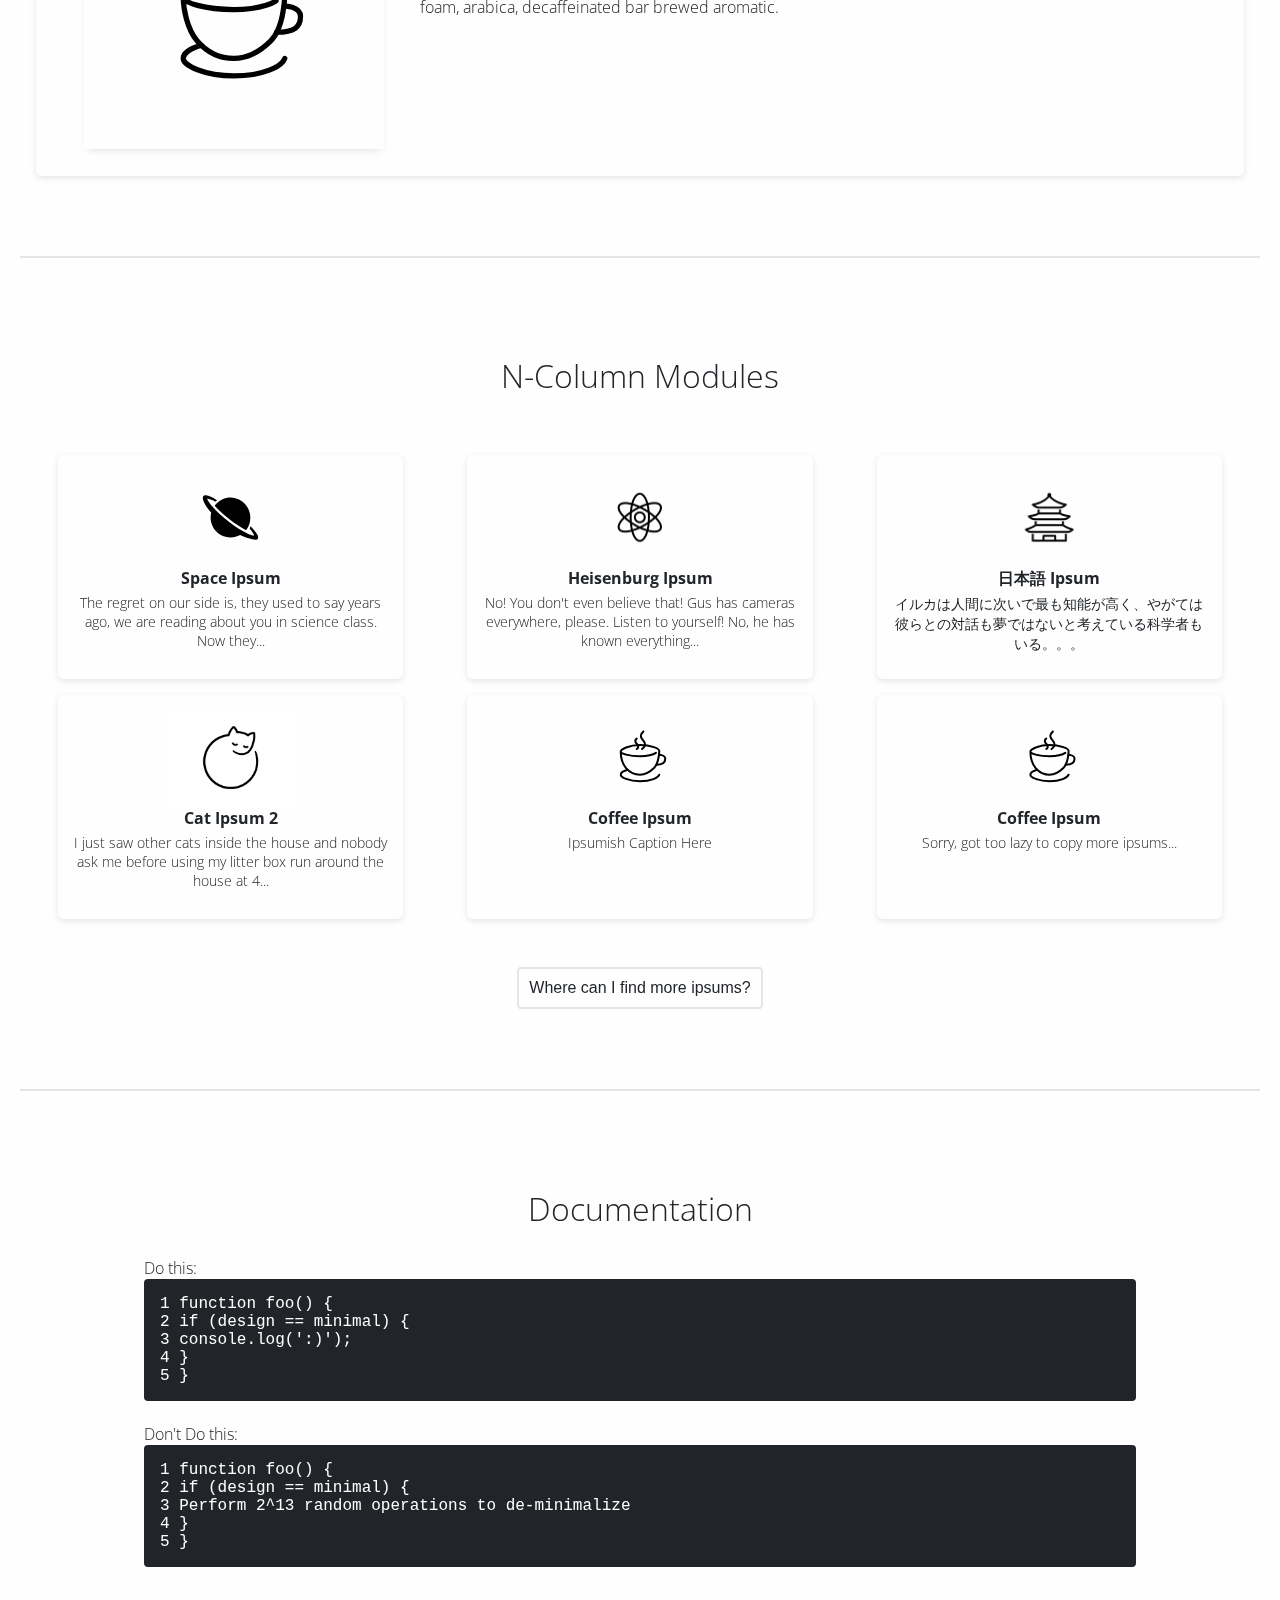
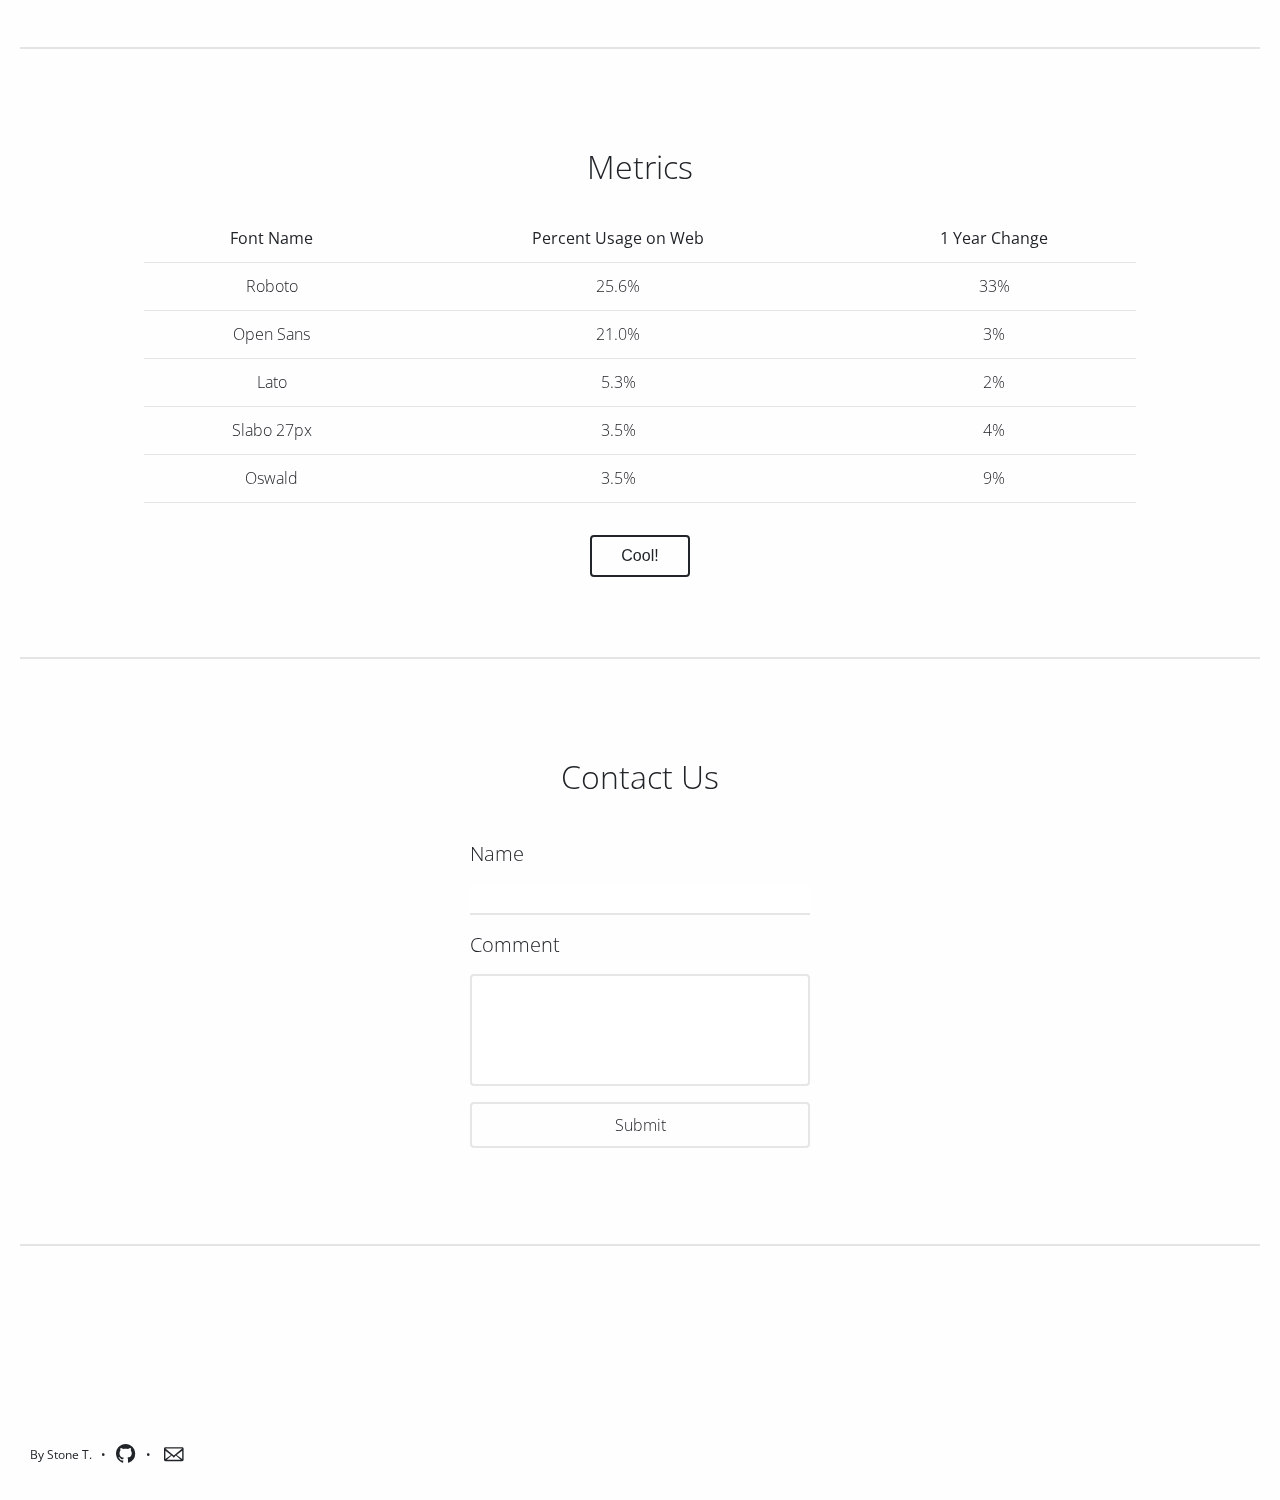
==== commit 9433405d: "Merge branch 'master' of https://github.com/StoneT2000/Concepts" ====
--- a/Minimal1/index.html
+++ b/Minimal1/index.html
@@ -227,9 +227,9 @@
     </div>
   </div>
   <footer class="footer">
-    <span>By Stone T. <div style='display:inline-block;width:1rem;text-align: center;'>•</div> @Github<a href="https://github.com/StoneT2000"><svg height="24" width="24" class="octicon octicon-mark-github" viewBox="0 0 20 20" version="1.1" aria-hidden="true">
+    <span>By Stone T. <div style='display:inline-block;width:1rem;text-align: center;'>•</div><a href="https://github.com/StoneT2000"><svg height="24" width="24" class="octicon octicon-mark-github" viewBox="0 0 20 20" version="1.1" aria-hidden="true">
         <path fill-rule="evenodd" d="M8 0C3.58 0 0 3.58 0 8c0 3.54 2.29 6.53 5.47 7.59.4.07.55-.17.55-.38 0-.19-.01-.82-.01-1.49-2.01.37-2.53-.49-2.69-.94-.09-.23-.48-.94-.82-1.13-.28-.15-.68-.52-.01-.53.63-.01 1.08.58 1.23.82.72 1.21 1.87.87 2.33.66.07-.52.28-.87.51-1.07-1.78-.2-3.64-.89-3.64-3.95 0-.87.31-1.59.82-2.15-.08-.2-.36-1.02.08-2.12 0 0 .67-.21 2.2.82.64-.18 1.32-.27 2-.27.68 0 1.36.09 2 .27 1.53-1.04 2.2-.82 2.2-.82.44 1.1.16 1.92.08 2.12.51.56.82 1.27.82 2.15 0 3.07-1.87 3.75-3.65 3.95.29.25.54.73.54 1.48 0 1.07-.01 1.93-.01 2.2 0 .21.15.46.55.38A8.013 8.013 0 0 0 16 8c0-4.42-3.58-8-8-8z"></path>
-      </svg></a><div style='display:inline-block;width:1rem;text-align: center;'>•</div> @Email<a href="mailto:stoneztao@gmail.com"><svg width="28" height="28" class="octicon octicon-mail" viewBox="0 0 20 20" version="1.1" aria-hidden="true">
+      </svg></a><div style='display:inline-block;width:1rem;text-align: center;'>•</div> <a href="mailto:stoneztao@gmail.com"><svg width="28" height="28" class="octicon octicon-mail" viewBox="0 0 20 20" version="1.1" aria-hidden="true">
         <path fill-rule="evenodd" d="M0 4v8c0 .55.45 1 1 1h12c.55 0 1-.45 1-1V4c0-.55-.45-1-1-1H1c-.55 0-1 .45-1 1zm13 0L7 9 1 4h12zM1 5.5l4 3-4 3v-6zM2 12l3.5-3L7 10.5 8.5 9l3.5 3H2zm11-.5l-4-3 4-3v6z"></path>
     </svg></a></span>
   </footer>
